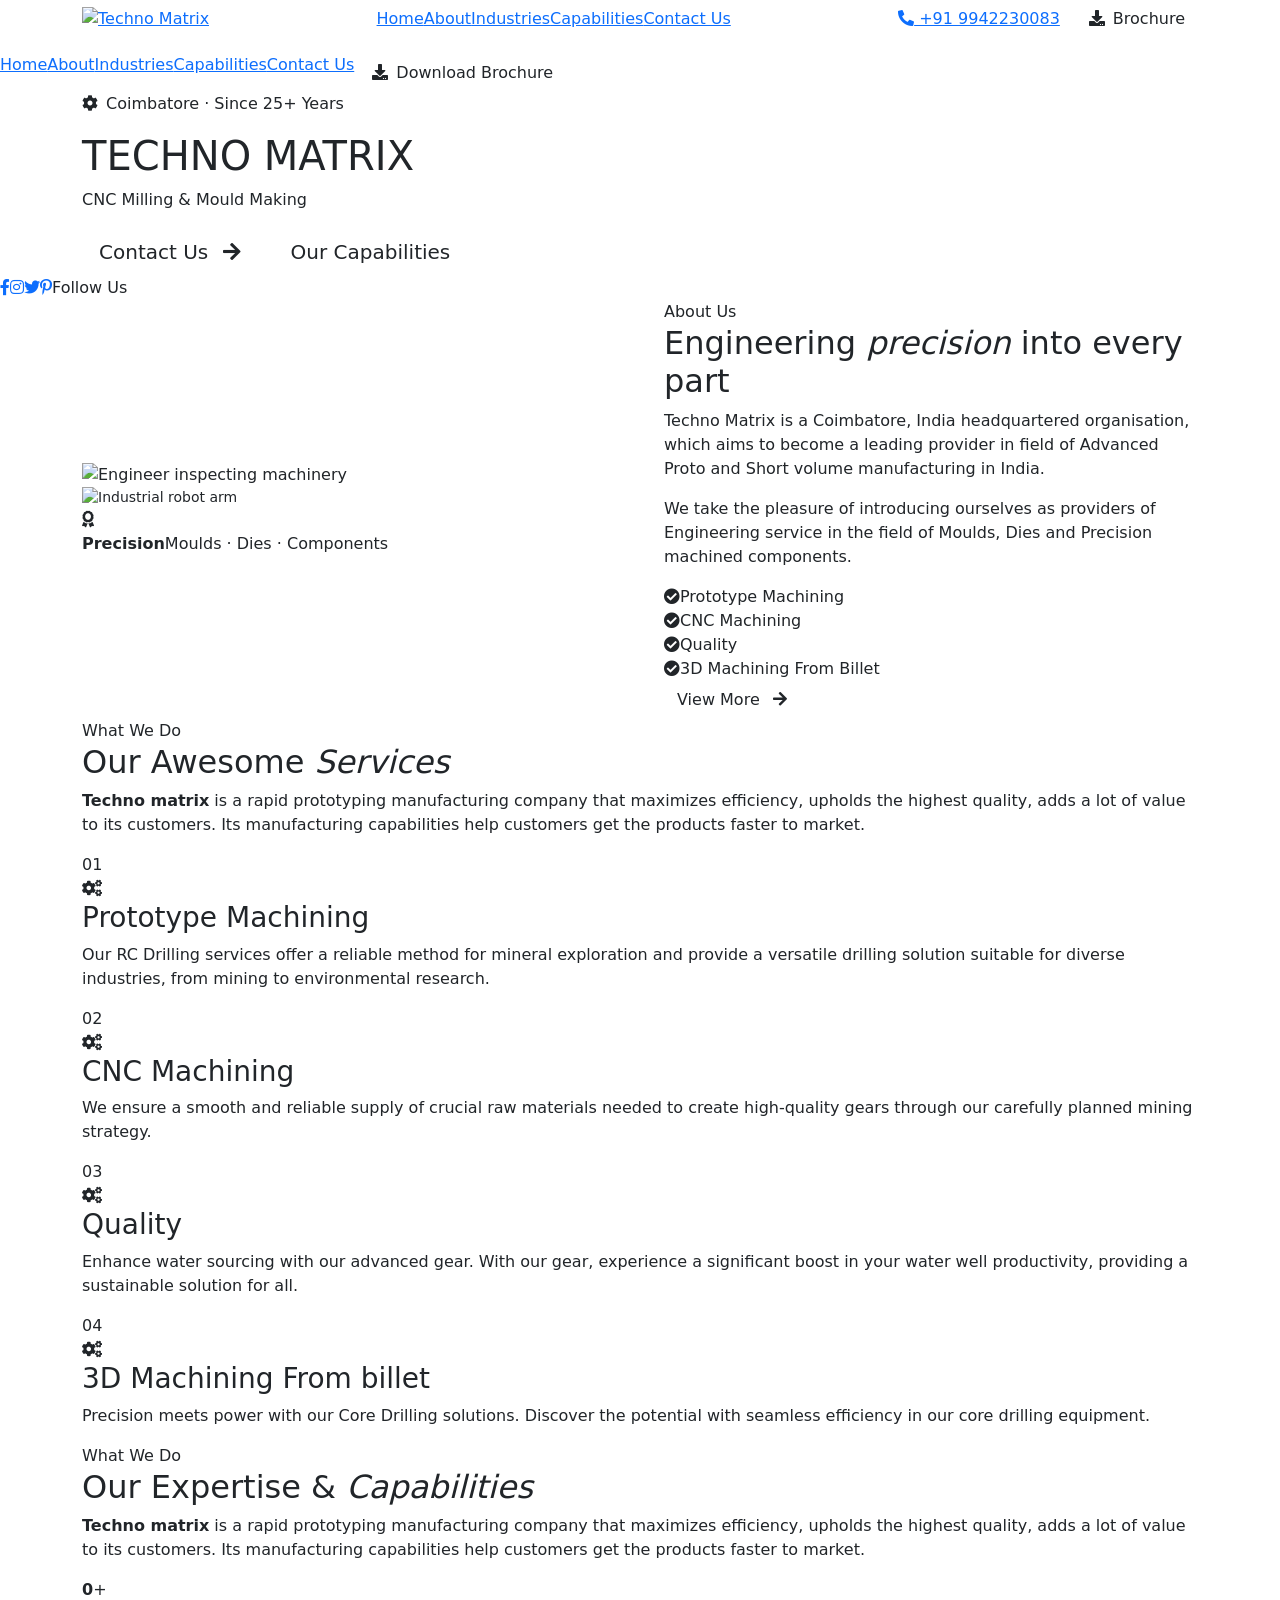
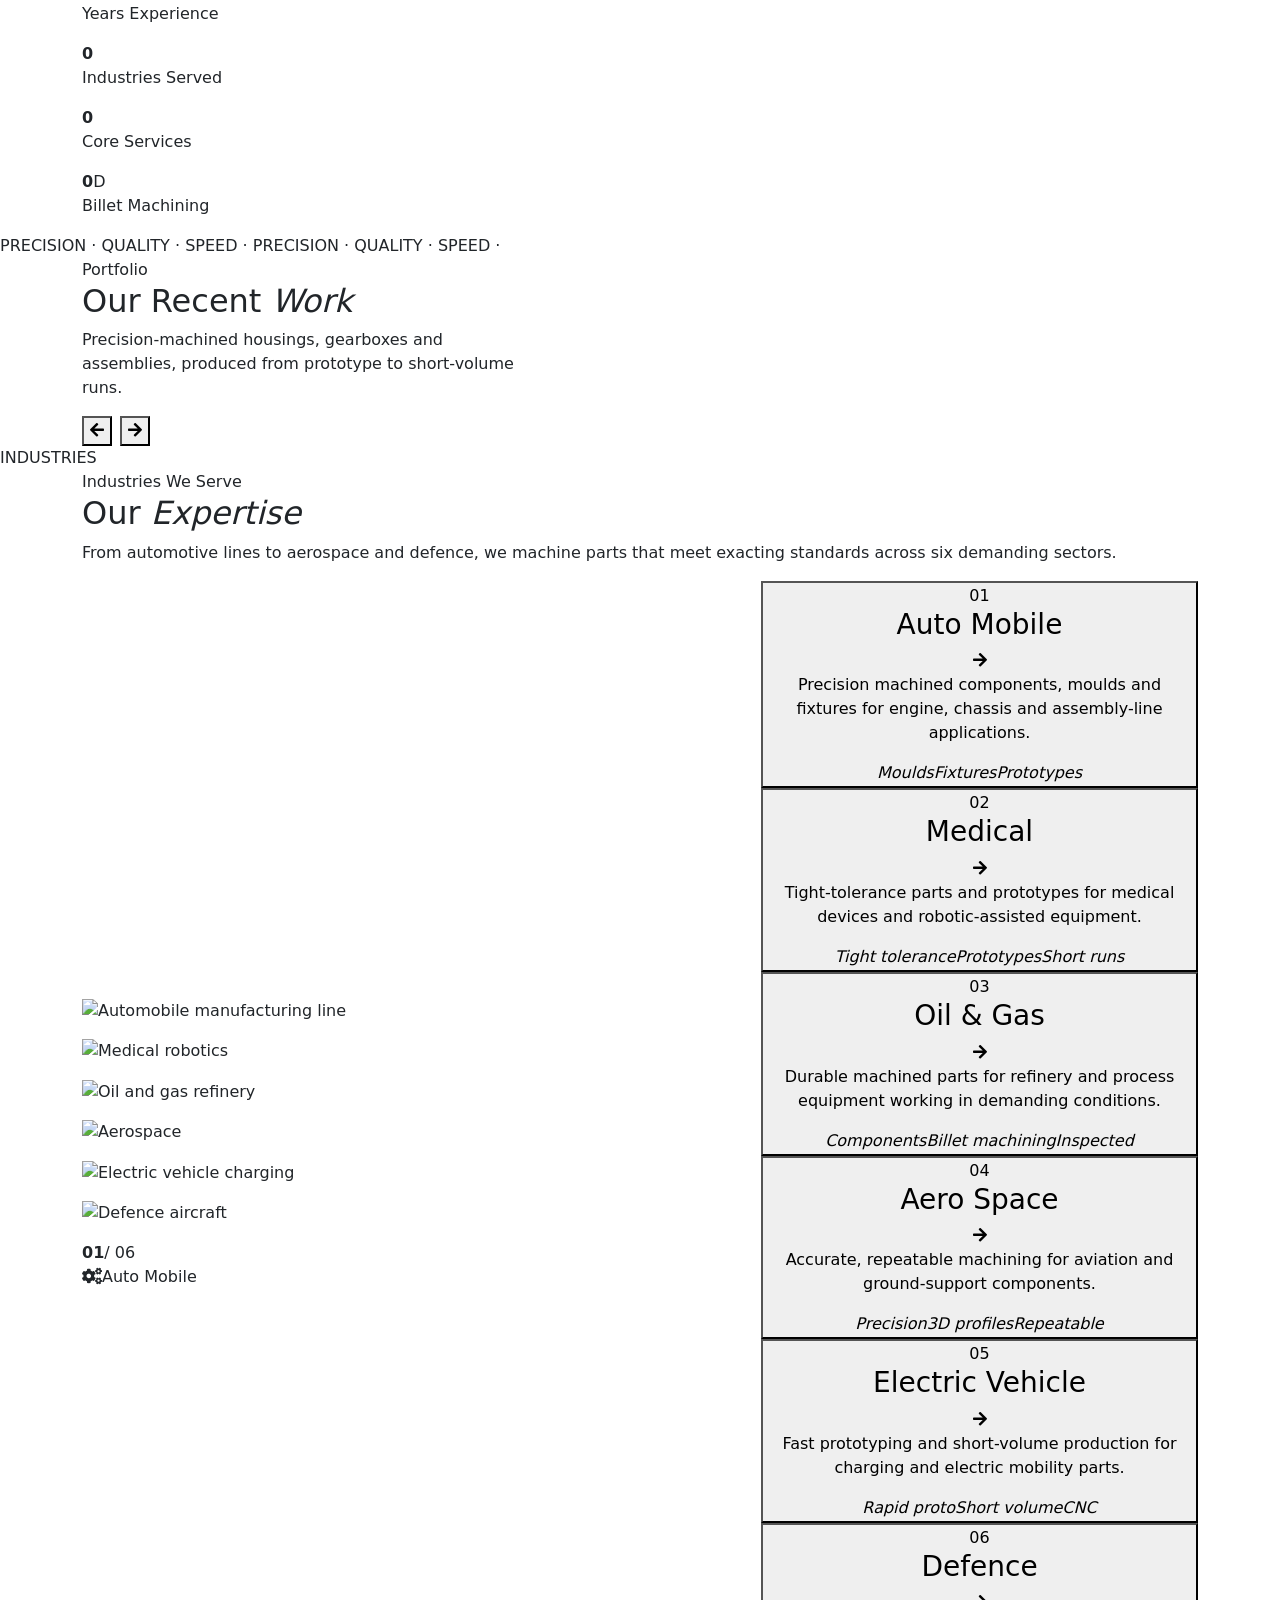
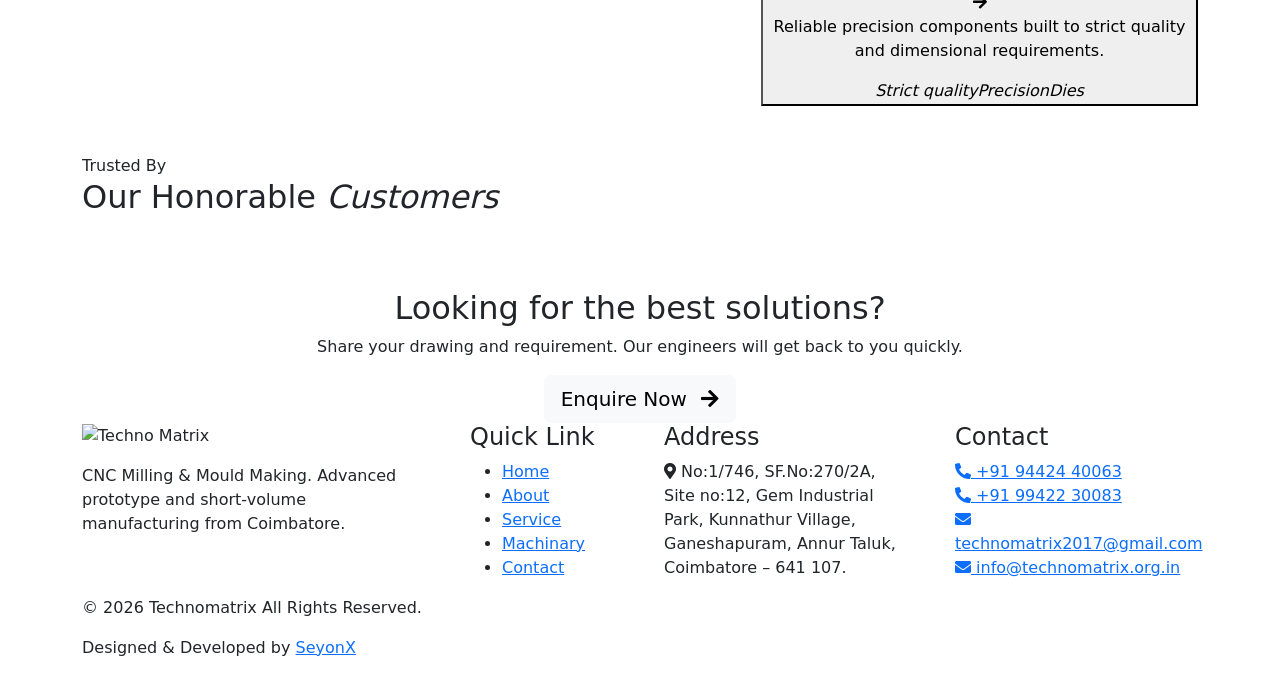
==== index.html @ 382b7338 "Create index.html" ====
<!DOCTYPE html>
<html lang="en">
<head>
<meta charset="UTF-8">
<meta name="viewport" content="width=device-width, initial-scale=1">
<title>Techno Matrix | CNC Milling &amp; Mould Making, Coimbatore</title>
<meta name="description" content="Techno Matrix, Coimbatore: advanced prototype and short-volume manufacturing, CNC machining, moulds, dies and precision components.">
<link rel="preconnect" href="https://fonts.googleapis.com">
<link rel="preconnect" href="https://fonts.gstatic.com" crossorigin>
<link href="https://fonts.googleapis.com/css2?family=Josefin+Sans:wght@400;600;700&family=Poppins:wght@300;400;500;600&display=swap" rel="stylesheet">
<link href="https://cdnjs.cloudflare.com/ajax/libs/bootstrap/5.3.3/css/bootstrap.min.css" rel="stylesheet">
<!-- Swap for your Font Awesome Pro 5.15.4 kit. Only fas/far/fab classes are used, so Free also works. -->
<link href="https://cdnjs.cloudflare.com/ajax/libs/font-awesome/5.15.4/css/all.min.css" rel="stylesheet">
<link href="css/style.css" rel="stylesheet">
</head>
<body>
<div class="progress-bar-tm"></div>

<header class="nav-wrap" id="nav">
  <div class="container d-flex align-items-center justify-content-between">
    <a href="#home" class="brand"><img src="img/logo.jpg" alt="Techno Matrix"></a>
    <nav class="menu d-none d-lg-flex">
      <a href="#home">Home</a><a href="#about">About</a><a href="#industries">Industries</a><a href="#capabilities">Capabilities</a><a href="#contact">Contact Us</a>
    </nav>
    <div class="d-flex align-items-center gap-3">
      <a href="tel:+919942230083" class="nav-phone d-none d-xl-block"><i class="fas fa-phone-alt"></i> +91 9942230083</a>
      <a href="#" class="btn btn-glow d-none d-sm-inline-block"><i class="fas fa-download me-2"></i>Brochure</a>
      <button class="burger d-lg-none" id="burger" aria-label="Menu"><span></span><span></span></button>
    </div>
  </div>
</header>
<div class="mobile-menu" id="mmenu">
  <a href="#home">Home</a><a href="#about">About</a><a href="#industries">Industries</a><a href="#capabilities">Capabilities</a><a href="#contact">Contact Us</a>
  <a href="#" class="btn btn-glow mt-3"><i class="fas fa-download me-2"></i>Download Brochure</a>
</div>

<!-- HERO -->
<section class="hero" id="home">
  <div class="hero-bg"></div>
  <div class="hero-shade"></div>
  <div class="grid-lines"></div>
  <div class="container hero-inner">
    <p class="kicker" data-hero="fade"><i class="fas fa-cog fa-spin me-2"></i>Coimbatore · Since 25+ Years</p>
    <h1 class="hero-title" id="heroTitle">TECHNO MATRIX</h1>
    <p class="hero-sub" id="heroSub">CNC Milling &amp; Mould Making</p>
    <div class="d-flex flex-wrap gap-3" data-hero="fade">
      <a href="#contact" class="btn btn-glow btn-lg magnetic">Contact Us <i class="fas fa-arrow-right ms-2"></i></a>
      <a href="#capabilities" class="btn btn-ghost btn-lg">Our Capabilities</a>
    </div>
  </div>
  <aside class="follow d-none d-xl-flex"><a href="#"><i class="fab fa-facebook-f"></i></a><a href="#"><i class="fab fa-instagram"></i></a><a href="#"><i class="fab fa-twitter"></i></a><a href="#"><i class="fab fa-pinterest-p"></i></a><span>Follow Us</span></aside>
</section>

<!-- ABOUT -->
<section class="sec" id="about">
  <div class="container">
    <div class="row g-5 align-items-center">
      <div class="col-lg-6">
        <div class="collage">
          <div class="img-mask big"><img data-speed="-30" src="img/about-one.jpg" alt="Engineer inspecting machinery" loading="lazy"></div>
          <div class="img-mask small"><img src="img/about-two.jpg" alt="Industrial robot arm" loading="lazy"></div>
          <div class="float-card"><i class="fas fa-award"></i><div><b>Precision</b><span>Moulds · Dies · Components</span></div></div>
        </div>
      </div>
      <div class="col-lg-6">
        <span class="eyebrow" data-rise>About Us</span>
        <h2 class="title" data-rise>Engineering <em>precision</em> into every part</h2>
        <p class="lead-p" data-rise>Techno Matrix is a Coimbatore, India headquartered organisation, which aims to become a leading provider in field of Advanced Proto and Short volume manufacturing in India.</p>
        <p class="muted" data-rise>We take the pleasure of introducing ourselves as providers of Engineering service in the field of Moulds, Dies and Precision machined components.</p>
        <div class="chips">
          <div data-rise><i class="fas fa-check-circle"></i>Prototype Machining</div>
          <div data-rise><i class="fas fa-check-circle"></i>CNC Machining</div>
          <div data-rise><i class="fas fa-check-circle"></i>Quality</div>
          <div data-rise><i class="fas fa-check-circle"></i>3D Machining From Billet</div>
        </div>
        <a href="#capabilities" class="btn btn-navy" data-rise>View More <i class="fas fa-arrow-right ms-2"></i></a>
      </div>
    </div>
  </div>
</section>

<!-- SERVICES: accordion panels -->
<section class="sec sec-dark" id="capabilities">
  <div class="container">
    <div class="head" data-rise>
      <span class="eyebrow">What We Do</span>
      <h2 class="title light">Our Awesome <em>Services</em></h2>
      <p><b>Techno matrix</b> is a rapid prototyping manufacturing company that maximizes efficiency, upholds the highest quality, adds a lot of value to its customers. Its manufacturing capabilities help customers get the products faster to market.</p>
    </div>
    <div class="panels" id="panels">
      <article class="panel pa-1 active"><span class="num">01</span><div class="p-body"><i class="fas fa-cogs"></i><h3>Prototype Machining</h3><p>Our RC Drilling services offer a reliable method for mineral exploration and provide a versatile drilling solution suitable for diverse industries, from mining to environmental research.</p></div></article>
      <article class="panel pa-2"><span class="num">02</span><div class="p-body"><i class="fas fa-cogs"></i><h3>CNC Machining</h3><p>We ensure a smooth and reliable supply of crucial raw materials needed to create high-quality gears through our carefully planned mining strategy.</p></div></article>
      <article class="panel pa-3"><span class="num">03</span><div class="p-body"><i class="fas fa-cogs"></i><h3>Quality</h3><p>Enhance water sourcing with our advanced gear. With our gear, experience a significant boost in your water well productivity, providing a sustainable solution for all.</p></div></article>
      <article class="panel pa-4"><span class="num">04</span><div class="p-body"><i class="fas fa-cogs"></i><h3>3D Machining From billet</h3><p>Precision meets power with our Core Drilling solutions. Discover the potential with seamless efficiency in our core drilling equipment.</p></div></article>
    </div>
  </div>
</section>

<!-- COUNTERS -->
<section class="stats" aria-label="Company highlights">
  <div class="container">
    <div class="rings"><i></i><i></i><i></i></div>
    <div class="head" data-rise>
      <span class="eyebrow">What We Do</span>
      <h2 class="title light">Our Expertise &  <em>Capabilities</em></h2>
      <p><b>Techno matrix</b> is a rapid prototyping manufacturing company that maximizes efficiency, upholds the highest quality, adds a lot of value to its customers. Its manufacturing capabilities help customers get the products faster to market.</p>
    </div>
    <div class="stats-grid">
      <div class="stat" data-rise><div class="big"><b class="count" data-to="25">0</b><span class="sfx dark">+</span></div><p>Years Experience</p></div>
      <div class="stat" data-rise><div class="big"><b class="count" data-to="6">0</b></div><p>Industries Served</p></div>
      <div class="stat" data-rise><div class="big"><b class="count" data-to="4">0</b></div><p>Core Services</p></div>
      <div class="stat" data-rise><div class="big"><b class="count" data-to="3">0</b><span class="sfx">D</span></div><p>Billet Machining</p></div>
    </div>
  </div>
</section>

<!-- RECENT WORK -->
<section class="work">
  <div class="big-text" aria-hidden="true"><span>PRECISION · QUALITY · SPEED · PRECISION · QUALITY · SPEED ·</span></div>
  <div class="container">
    <div class="row align-items-center g-5">
      <div class="col-lg-5">
        <span class="eyebrow" data-rise>Portfolio</span>
        <h2 class="title light" data-rise>Our Recent <em>Work</em></h2>
        <p class="muted-l" data-rise>Precision-machined housings, gearboxes and assemblies, produced from prototype to short-volume runs.</p>
        <div class="d-flex gap-2" data-rise><button class="arrow" id="prev" aria-label="Previous"><i class="fas fa-arrow-left"></i></button><button class="arrow" id="next" aria-label="Next"><i class="fas fa-arrow-right"></i></button></div>
      </div>
      <div class="col-lg-7"><div class="slider"><div class="slides" id="slides"></div></div></div>
    </div>
  </div>
</section>

<!-- EXPERTISE: interactive showcase -->
<section class="sec industries" id="industries">
  <div class="ghost-word" aria-hidden="true">INDUSTRIES</div>
  <div class="container position-relative">
    <div class="head" data-rise>
      <span class="eyebrow">Industries We Serve</span>
      <h2 class="title">Our <em>Expertise</em></h2>
      <p class="muted">From automotive lines to aerospace and defence, we machine parts that meet exacting standards across six demanding sectors.</p>
    </div>
    <div class="showcase row g-4 g-xl-5 align-items-center">
      <div class="col-lg-7" data-rise>
        <div class="stage">
          <figure class="shot active"><img src="img/inner/Automobile-1.webp" alt="Automobile manufacturing line"></figure>
          <figure class="shot"><img src="img/inner/medical-1.webp" alt="Medical robotics"></figure>
          <figure class="shot"><img src="img/inner/oil&Gas-1.webp" alt="Oil and gas refinery"></figure>
          <figure class="shot"><img src="img/inner/Aerospace-1.webp" alt="Aerospace"></figure>
          <figure class="shot"><img src="img/inner/Electric Vehiles-1.webp" alt="Electric vehicle charging"></figure>
          <figure class="shot"><img src="img/inner/Defence-1.webp" alt="Defence aircraft"></figure>
          <div class="stage-shade"></div>
          <div class="stage-count"><b id="curNum">01</b><span>/ 06</span></div>
          <div class="stage-label"><i class="fas fa-cogs"></i><span id="curName">Auto Mobile</span></div>
          <div class="bar" id="bar"></div>
        </div>
      </div>
      <div class="col-lg-5" data-rise>
        <div class="ind-list" id="indList">
          <button class="ind active" data-i="0"><span class="n">01</span><h3>Auto Mobile</h3><span class="go"><i class="fas fa-arrow-right"></i></span>
            <div class="detail"><p>Precision machined components, moulds and fixtures for engine, chassis and assembly-line applications.</p><div class="tags"><em>Moulds</em><em>Fixtures</em><em>Prototypes</em></div></div></button>
          <button class="ind" data-i="1"><span class="n">02</span><h3>Medical</h3><span class="go"><i class="fas fa-arrow-right"></i></span>
            <div class="detail"><p>Tight-tolerance parts and prototypes for medical devices and robotic-assisted equipment.</p><div class="tags"><em>Tight tolerance</em><em>Prototypes</em><em>Short runs</em></div></div></button>
          <button class="ind" data-i="2"><span class="n">03</span><h3>Oil &amp; Gas</h3><span class="go"><i class="fas fa-arrow-right"></i></span>
            <div class="detail"><p>Durable machined parts for refinery and process equipment working in demanding conditions.</p><div class="tags"><em>Components</em><em>Billet machining</em><em>Inspected</em></div></div></button>
          <button class="ind" data-i="3"><span class="n">04</span><h3>Aero Space</h3><span class="go"><i class="fas fa-arrow-right"></i></span>
            <div class="detail"><p>Accurate, repeatable machining for aviation and ground-support components.</p><div class="tags"><em>Precision</em><em>3D profiles</em><em>Repeatable</em></div></div></button>
          <button class="ind" data-i="4"><span class="n">05</span><h3>Electric Vehicle</h3><span class="go"><i class="fas fa-arrow-right"></i></span>
            <div class="detail"><p>Fast prototyping and short-volume production for charging and electric mobility parts.</p><div class="tags"><em>Rapid proto</em><em>Short volume</em><em>CNC</em></div></div></button>
          <button class="ind" data-i="5"><span class="n">06</span><h3>Defence</h3><span class="go"><i class="fas fa-arrow-right"></i></span>
            <div class="detail"><p>Reliable precision components built to strict quality and dimensional requirements.</p><div class="tags"><em>Strict quality</em><em>Precision</em><em>Dies</em></div></div></button>
        </div>
      </div>
    </div>
  </div>
</section>

<!-- CUSTOMERS -->
<section class="sec sec-soft py-5">
  <div class="container"><div class="head mb-4" data-rise><span class="eyebrow">Trusted By</span><h2 class="title">Our Honorable <em>Customers</em></h2></div></div>
  <div class="marquee"><div class="track" id="logoTrack"></div></div>
</section>

<!-- CTA -->
<section class="cta">
  <div class="rings"><i></i><i></i><i></i></div>
  <div class="container text-center position-relative">
    <h2 data-rise>Looking for the best solutions?</h2>
    <p data-rise>Share your drawing and requirement. Our engineers will get back to you quickly.</p>
    <a href="mailto:info@technomatrix.org.in" class="btn btn-light btn-lg magnetic" data-rise>Enquire Now <i class="fas fa-arrow-right ms-2"></i></a>
  </div>
</section>

<!-- FOOTER -->
<footer class="footer" id="contact">
  <div class="container">
    <div class="row g-5">
      <div class="col-lg-4"><img src="img/years-logo.png" class="f-logo" alt="Techno Matrix"><p class="muted-l mt-3">CNC Milling &amp; Mould Making. Advanced prototype and short-volume manufacturing from Coimbatore.</p></div>
      <div class="col-6 col-lg-2"><h4>Quick Link</h4><ul><li><a href="#home">Home</a></li><li><a href="#about">About</a></li><li><a href="#capabilities">Service</a></li><li><a href="#industries">Machinary</a></li><li><a href="#contact">Contact</a></li></ul></div>
      <div class="col-6 col-lg-3"><h4>Address</h4><p><i class="fas fa-map-marker-alt"></i> No:1/746, SF.No:270/2A, Site no:12, Gem Industrial Park, Kunnathur Village, Ganeshapuram, Annur Taluk, Coimbatore – 641 107.</p></div>
      <div class="col-lg-3"><h4>Contact</h4><p><a href="tel:+919442440063"><i class="fas fa-phone-alt"></i> +91 94424 40063</a><br><a href="tel:+919942230083"><i class="fas fa-phone-alt"></i> +91 99422 30083</a><br><a href="mailto:technomatrix2017@gmail.com"><i class="fas fa-envelope"></i> technomatrix2017@gmail.com</a><br><a href="mailto:info@technomatrix.org.in"><i class="fas fa-envelope"></i> info@technomatrix.org.in</a></p></div>
    </div>
  </div>
  <div class="footer-bottom">
         <div class="container">
          <div class="footer-bottom-inner">
              <p>© 2026 Technomatrix All Rights Reserved.</p>
              <p>Designed &amp; Developed by  <a href="" target="_blank">SeyonX</a></p> 
          </div>
         </div>

      </div>
</footer>

<script src="https://cdnjs.cloudflare.com/ajax/libs/gsap/3.12.5/gsap.min.js"></script>
<script src="https://cdnjs.cloudflare.com/ajax/libs/gsap/3.12.5/ScrollTrigger.min.js"></script>
<script src="https://cdnjs.cloudflare.com/ajax/libs/bootstrap/5.3.3/js/bootstrap.bundle.min.js"></script>
<script src="js/main.js"></script>
</body>
</html>
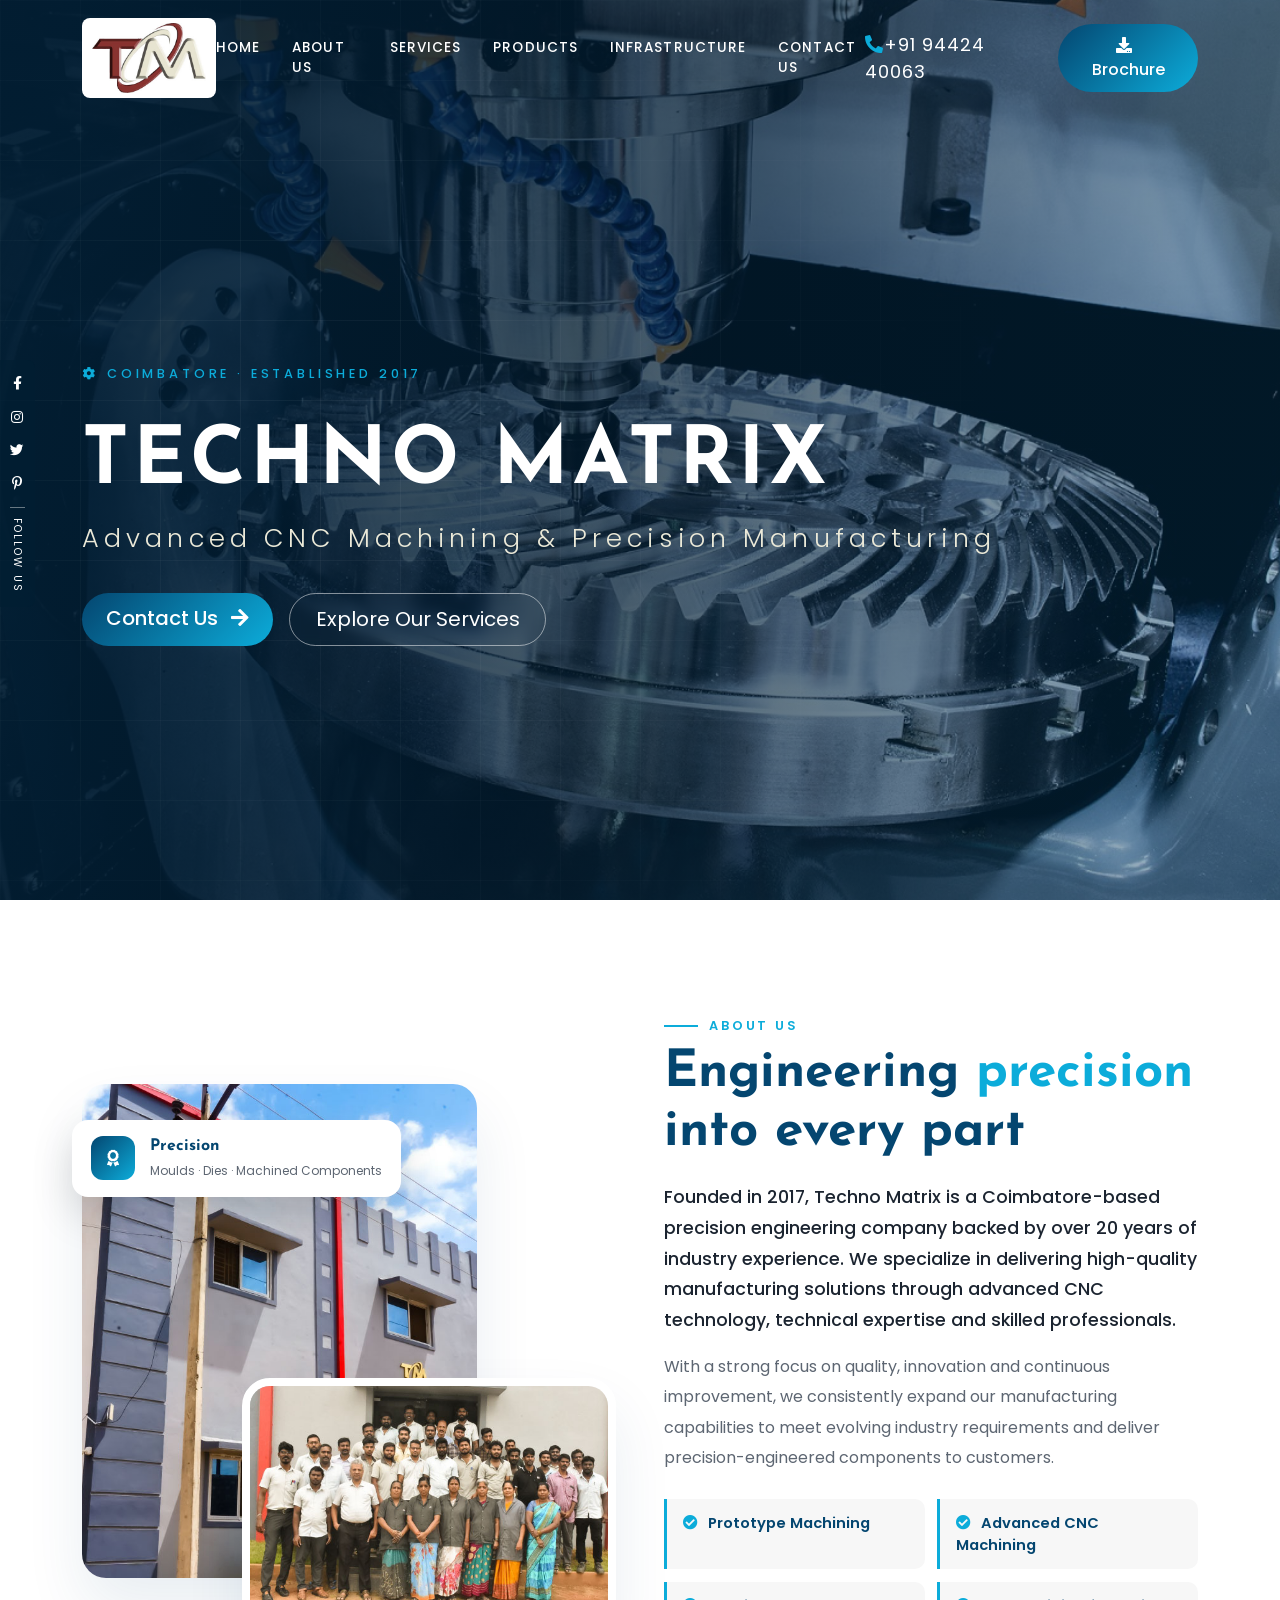
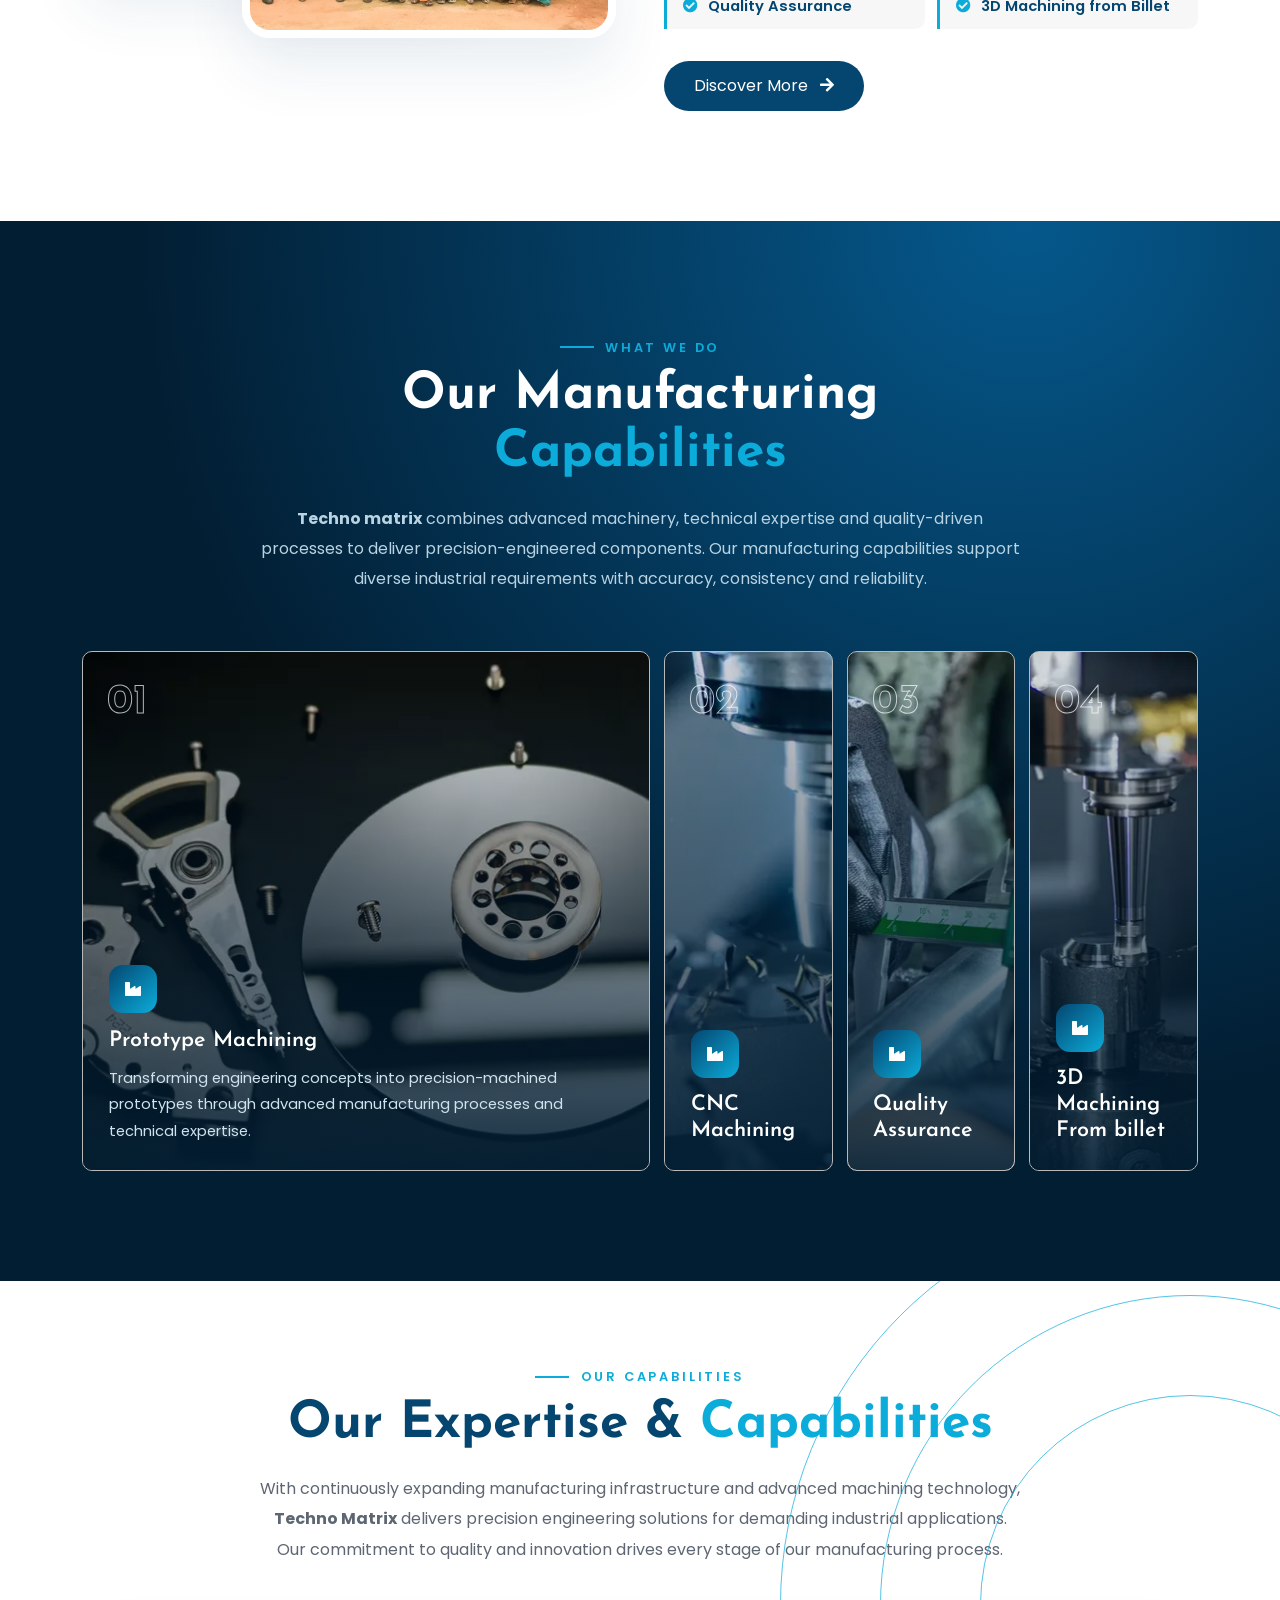
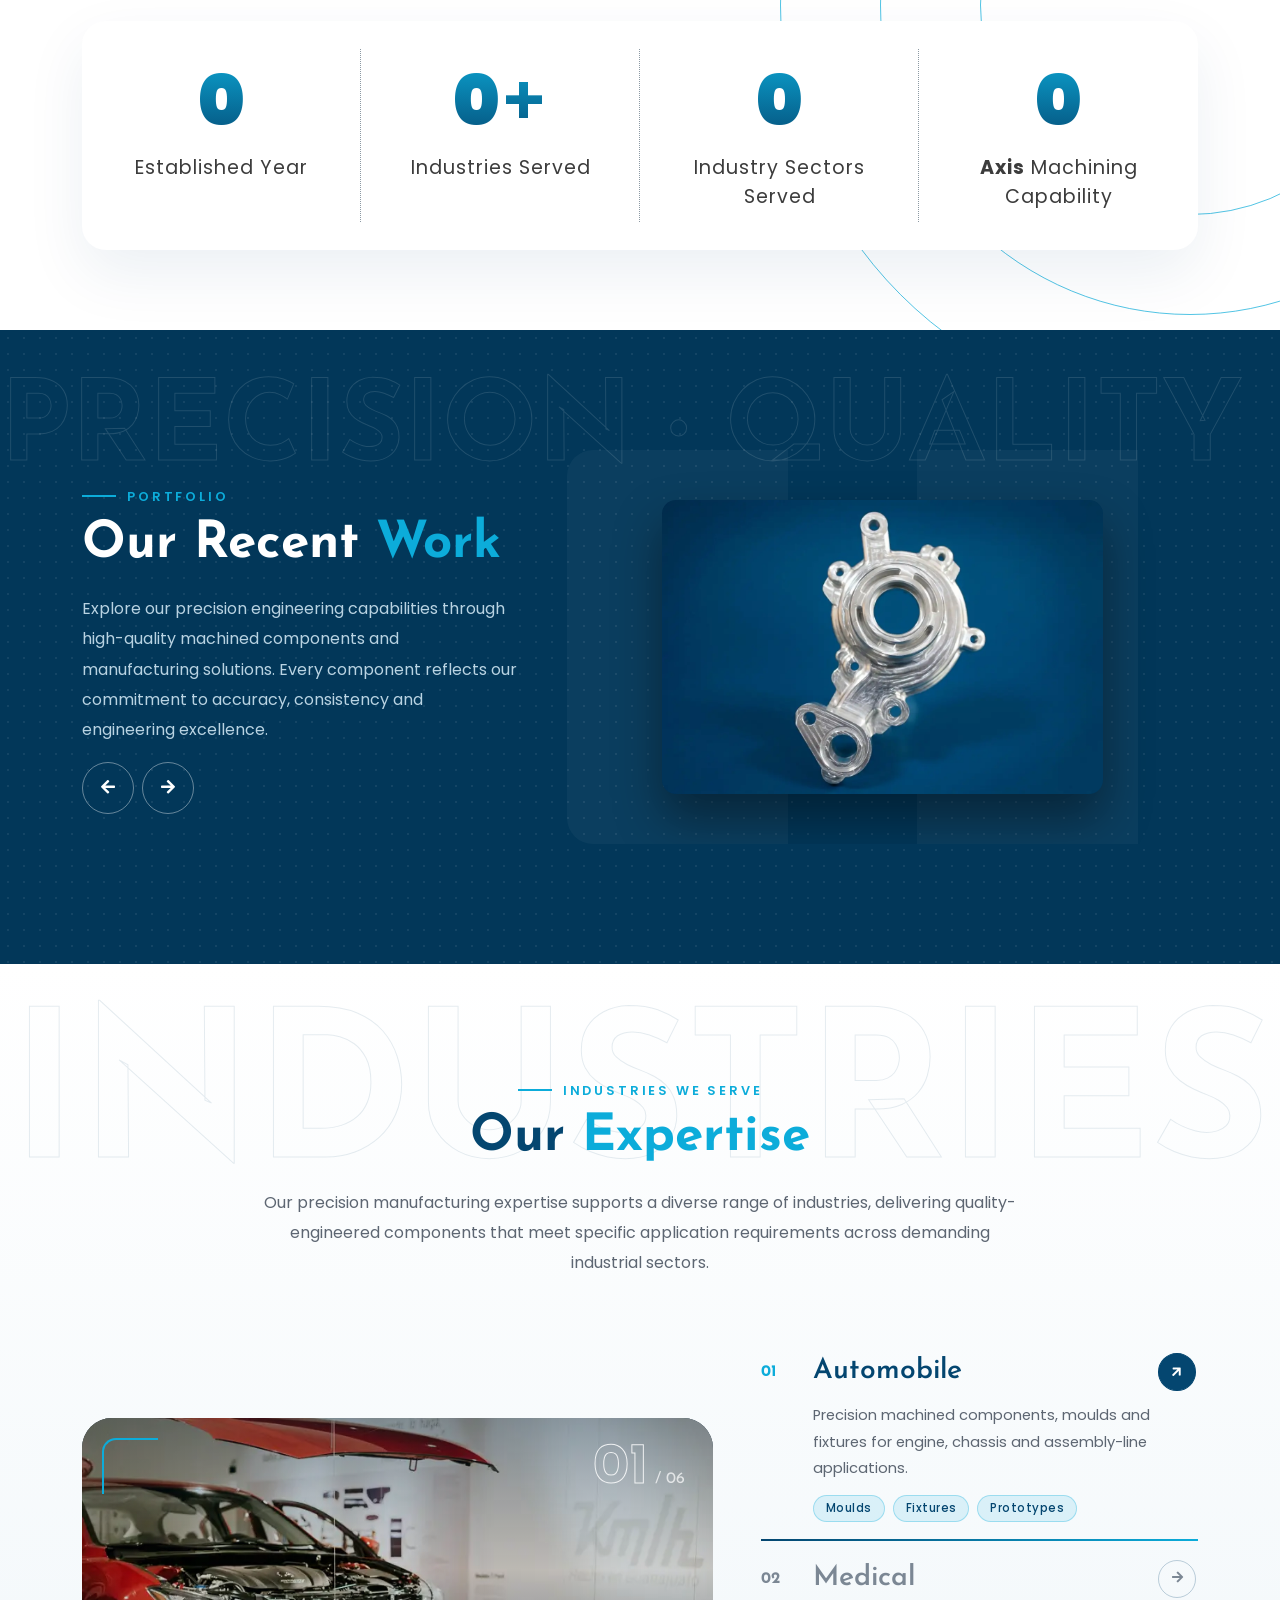
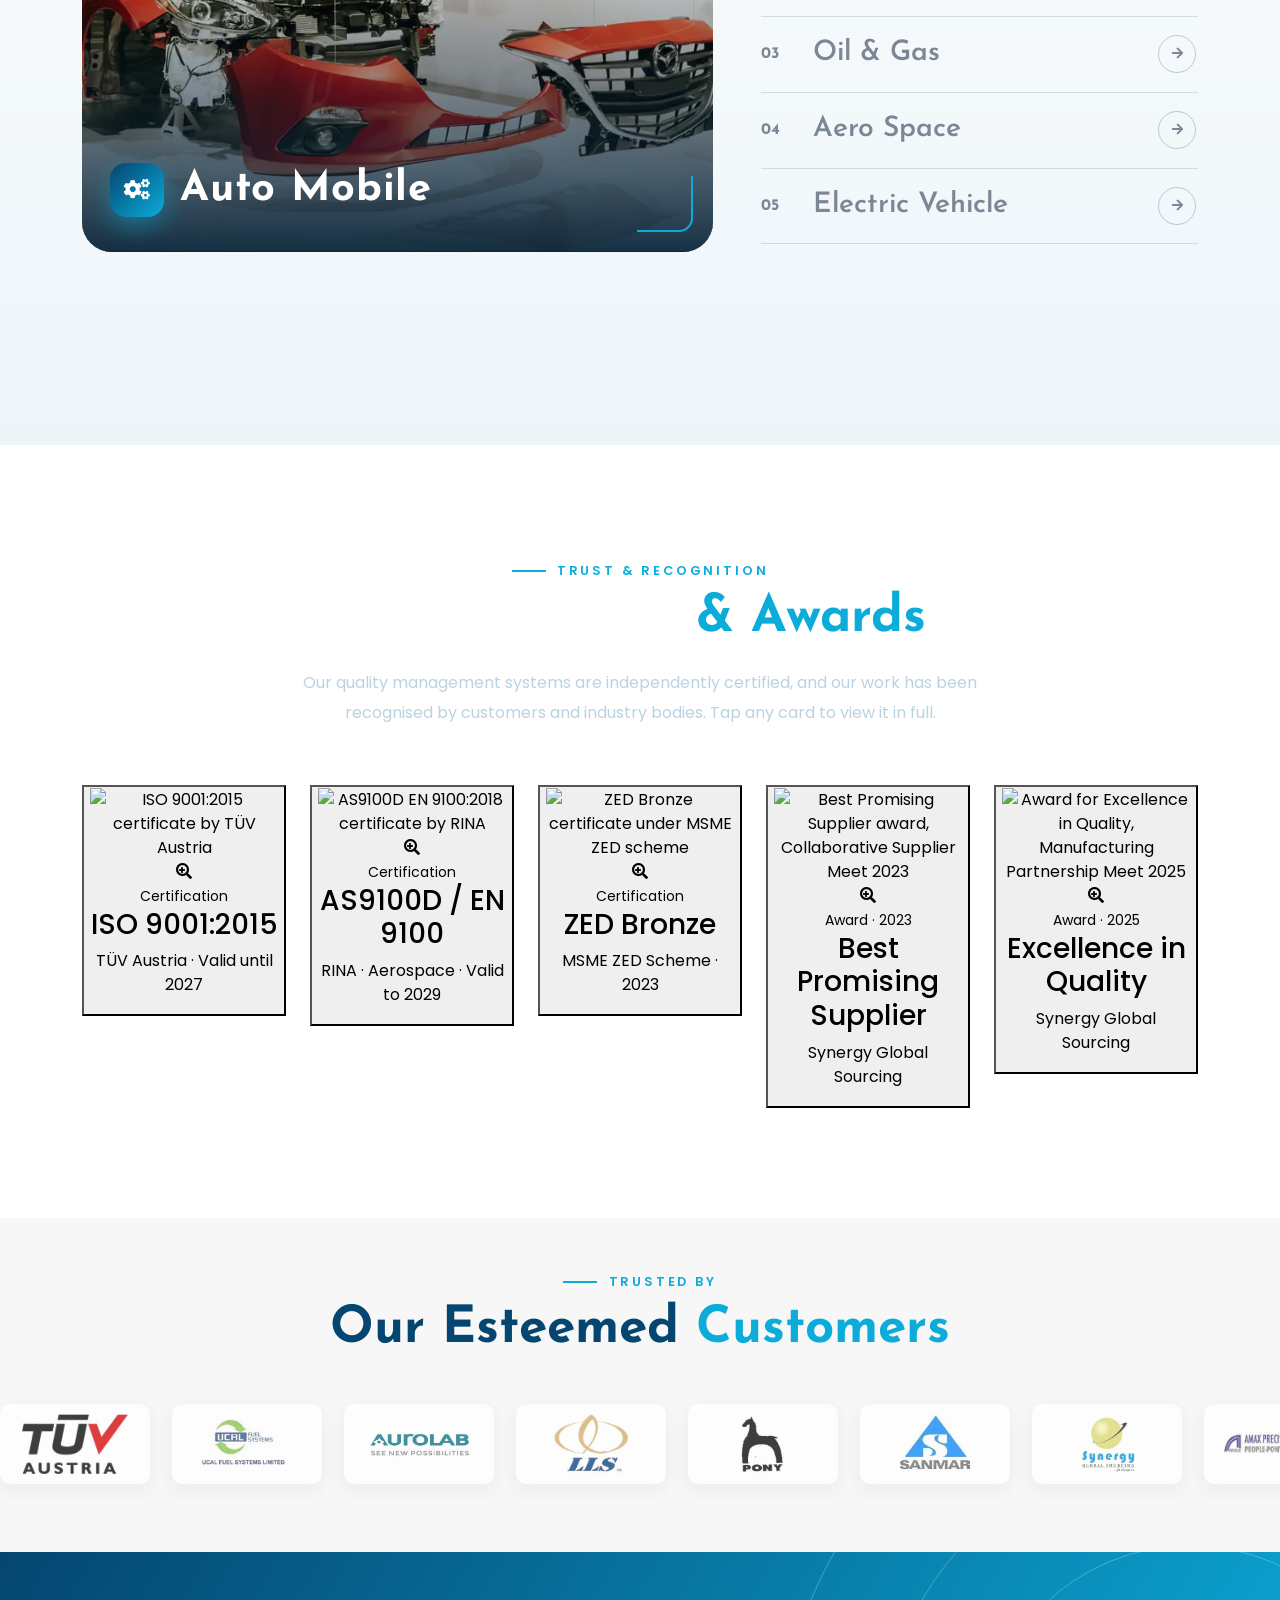
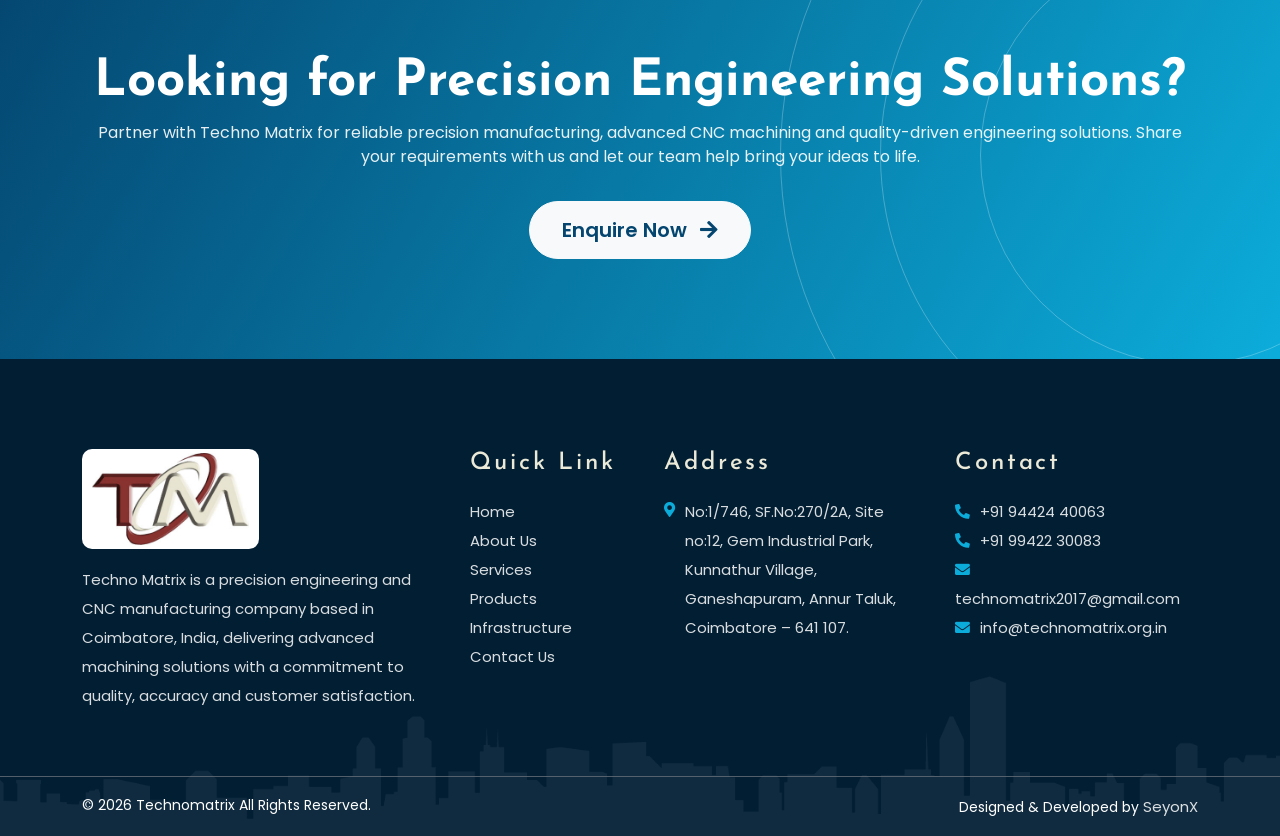
==== commit 60b4a158: "Update index.html" ====
--- a/index.html
+++ b/index.html
@@ -1,219 +1,609 @@
-<!DOCTYPE html>
+<!doctype html>
 <html lang="en">
-<head>
-<meta charset="UTF-8">
-<meta name="viewport" content="width=device-width, initial-scale=1">
-<title>Techno Matrix | CNC Milling &amp; Mould Making, Coimbatore</title>
-<meta name="description" content="Techno Matrix, Coimbatore: advanced prototype and short-volume manufacturing, CNC machining, moulds, dies and precision components.">
-<link rel="preconnect" href="https://fonts.googleapis.com">
-<link rel="preconnect" href="https://fonts.gstatic.com" crossorigin>
-<link href="https://fonts.googleapis.com/css2?family=Josefin+Sans:wght@400;600;700&family=Poppins:wght@300;400;500;600&display=swap" rel="stylesheet">
-<link href="https://cdnjs.cloudflare.com/ajax/libs/bootstrap/5.3.3/css/bootstrap.min.css" rel="stylesheet">
-<!-- Swap for your Font Awesome Pro 5.15.4 kit. Only fas/far/fab classes are used, so Free also works. -->
-<link href="https://cdnjs.cloudflare.com/ajax/libs/font-awesome/5.15.4/css/all.min.css" rel="stylesheet">
-<link href="css/style.css" rel="stylesheet">
-</head>
-<body>
-<div class="progress-bar-tm"></div>
-
-<header class="nav-wrap" id="nav">
-  <div class="container d-flex align-items-center justify-content-between">
-    <a href="#home" class="brand"><img src="img/logo.jpg" alt="Techno Matrix"></a>
-    <nav class="menu d-none d-lg-flex">
-      <a href="#home">Home</a><a href="#about">About</a><a href="#industries">Industries</a><a href="#capabilities">Capabilities</a><a href="#contact">Contact Us</a>
-    </nav>
-    <div class="d-flex align-items-center gap-3">
-      <a href="tel:+919942230083" class="nav-phone d-none d-xl-block"><i class="fas fa-phone-alt"></i> +91 9942230083</a>
-      <a href="#" class="btn btn-glow d-none d-sm-inline-block"><i class="fas fa-download me-2"></i>Brochure</a>
-      <button class="burger d-lg-none" id="burger" aria-label="Menu"><span></span><span></span></button>
-    </div>
-  </div>
-</header>
-<div class="mobile-menu" id="mmenu">
-  <a href="#home">Home</a><a href="#about">About</a><a href="#industries">Industries</a><a href="#capabilities">Capabilities</a><a href="#contact">Contact Us</a>
-  <a href="#" class="btn btn-glow mt-3"><i class="fas fa-download me-2"></i>Download Brochure</a>
-</div>
-
-<!-- HERO -->
-<section class="hero" id="home">
-  <div class="hero-bg"></div>
-  <div class="hero-shade"></div>
-  <div class="grid-lines"></div>
-  <div class="container hero-inner">
-    <p class="kicker" data-hero="fade"><i class="fas fa-cog fa-spin me-2"></i>Coimbatore · Since 25+ Years</p>
-    <h1 class="hero-title" id="heroTitle">TECHNO MATRIX</h1>
-    <p class="hero-sub" id="heroSub">CNC Milling &amp; Mould Making</p>
-    <div class="d-flex flex-wrap gap-3" data-hero="fade">
-      <a href="#contact" class="btn btn-glow btn-lg magnetic">Contact Us <i class="fas fa-arrow-right ms-2"></i></a>
-      <a href="#capabilities" class="btn btn-ghost btn-lg">Our Capabilities</a>
-    </div>
-  </div>
-  <aside class="follow d-none d-xl-flex"><a href="#"><i class="fab fa-facebook-f"></i></a><a href="#"><i class="fab fa-instagram"></i></a><a href="#"><i class="fab fa-twitter"></i></a><a href="#"><i class="fab fa-pinterest-p"></i></a><span>Follow Us</span></aside>
-</section>
-
-<!-- ABOUT -->
-<section class="sec" id="about">
-  <div class="container">
-    <div class="row g-5 align-items-center">
-      <div class="col-lg-6">
-        <div class="collage">
-          <div class="img-mask big"><img data-speed="-30" src="img/about-one.jpg" alt="Engineer inspecting machinery" loading="lazy"></div>
-          <div class="img-mask small"><img src="img/about-two.jpg" alt="Industrial robot arm" loading="lazy"></div>
-          <div class="float-card"><i class="fas fa-award"></i><div><b>Precision</b><span>Moulds · Dies · Components</span></div></div>
+    <head>
+        <meta charset="UTF-8" />
+        <meta name="viewport" content="width=device-width, initial-scale=1" />
+        <title>Techno Matrix | CNC Milling &amp; Mould Making, Coimbatore</title>
+        <meta
+            name="description"
+            content="Techno Matrix, Coimbatore: advanced prototype and short-volume manufacturing, CNC machining, moulds, dies and precision components."
+        />
+        <link rel="preconnect" href="https://fonts.googleapis.com" />
+        <link rel="preconnect" href="https://fonts.gstatic.com" crossorigin />
+        <link
+            href="https://fonts.googleapis.com/css2?family=Josefin+Sans:wght@400;600;700&family=Poppins:wght@300;400;500;600&display=swap"
+            rel="stylesheet"
+        />
+        <link href="https://cdnjs.cloudflare.com/ajax/libs/bootstrap/5.3.3/css/bootstrap.min.css" rel="stylesheet" />
+        <!-- Swap for your Font Awesome Pro 5.15.4 kit. Only fas/far/fab classes are used, so Free also works. -->
+        <link href="https://cdnjs.cloudflare.com/ajax/libs/font-awesome/5.15.4/css/all.min.css" rel="stylesheet" />
+        <link href="css/style.css" rel="stylesheet" />
+    </head>
+
+    <body>
+        <div class="progress-bar-tm"></div>
+
+        <header class="nav-wrap" id="nav">
+            <div class="container d-flex align-items-center justify-content-between">
+                <a href="index.html" class="brand"><img src="img/logo.jpg" alt="Techno Matrix" /></a>
+                <nav class="menu d-none d-lg-flex">
+                    <a href="index.html">Home</a><a href="about.html">About Us</a><a href="solutions.html">Services</a
+                    ><a href="products.html">Products</a><a href="infrastructure.html">Infrastructure</a
+                    ><a href="contact.html">Contact Us</a>
+                </nav>
+                <div class="d-flex align-items-center gap-3">
+                    <a href="tel:+91 94424 40063" class="nav-phone d-none d-xl-block"
+                        ><i class="fas fa-phone-alt"></i>+91 94424 40063</a
+                    >
+                    <a href="#" class="btn btn-glow d-none d-sm-inline-block"
+                        ><i class="fas fa-download me-2"></i>Brochure</a
+                    >
+                    <button class="burger d-lg-none" id="burger" aria-label="Menu"><span></span><span></span></button>
+                </div>
+            </div>
+        </header>
+        <div class="mobile-menu" id="mmenu">
+           <a href="index.html">Home</a><a href="about.html">About Us</a><a href="solutions.html">Services</a
+                    ><a href="products.html">Products</a><a href="infrastructure.html">Infrastructure</a
+                    ><a href="contact.html">Contact Us</a>
+            <a href="#" class="btn btn-glow mt-3"><i class="fas fa-download me-2"></i>Download Brochure</a>
         </div>
-      </div>
-      <div class="col-lg-6">
-        <span class="eyebrow" data-rise>About Us</span>
-        <h2 class="title" data-rise>Engineering <em>precision</em> into every part</h2>
-        <p class="lead-p" data-rise>Techno Matrix is a Coimbatore, India headquartered organisation, which aims to become a leading provider in field of Advanced Proto and Short volume manufacturing in India.</p>
-        <p class="muted" data-rise>We take the pleasure of introducing ourselves as providers of Engineering service in the field of Moulds, Dies and Precision machined components.</p>
-        <div class="chips">
-          <div data-rise><i class="fas fa-check-circle"></i>Prototype Machining</div>
-          <div data-rise><i class="fas fa-check-circle"></i>CNC Machining</div>
-          <div data-rise><i class="fas fa-check-circle"></i>Quality</div>
-          <div data-rise><i class="fas fa-check-circle"></i>3D Machining From Billet</div>
+
+        <!-- HERO -->
+        <section class="hero" id="home">
+            <div class="hero-bg"></div>
+            <div class="hero-shade"></div>
+            <div class="grid-lines"></div>
+            <div class="container hero-inner">
+                <p class="kicker" data-hero="fade">
+                    <i class="fas fa-cog fa-spin me-2"></i>COIMBATORE · ESTABLISHED 2017
+                </p>
+                <h1 class="hero-title" id="heroTitle">TECHNO MATRIX</h1>
+                <p class="hero-sub" id="heroSub">Advanced CNC Machining &amp; Precision Manufacturing</p>
+                <div class="d-flex flex-wrap gap-3" data-hero="fade">
+                    <a href="contact.html" class="btn btn-glow btn-lg magnetic"
+                        >Contact Us <i class="fas fa-arrow-right ms-2"></i
+                    ></a>
+                    <a href="solutions.html" class="btn btn-ghost btn-lg">Explore Our Services</a>
+                </div>
+            </div>
+            <aside class="follow d-none d-xl-flex">
+                <a href="#"><i class="fab fa-facebook-f"></i></a><a href="#"><i class="fab fa-instagram"></i></a
+                ><a href="#"><i class="fab fa-twitter"></i></a><a href="#"><i class="fab fa-pinterest-p"></i></a
+                ><span>Follow Us</span>
+            </aside>
+        </section>
+
+        <!-- ABOUT -->
+        <section class="sec" id="about">
+            <div class="container">
+                <div class="row g-5 align-items-center">
+                    <div class="col-lg-6">
+                        <div class="collage">
+                            <div class="img-mask big">
+                                <img
+                                    data-speed="-30"
+                                    src="img/about-one.jpg"
+                                    alt="Engineer inspecting machinery"
+                                    loading="lazy"
+                                />
+                            </div>
+                            <div class="img-mask small">
+                                <img src="img/about-two.jpg" alt="Industrial robot arm" loading="lazy" />
+                            </div>
+                            <div class="float-card">
+                                <i class="fas fa-award"></i>
+                                <div><b>Precision</b><span>Moulds · Dies · Machined Components</span></div>
+                            </div>
+                        </div>
+                    </div>
+                    <div class="col-lg-6">
+                        <span class="eyebrow" data-rise>About Us</span>
+                        <h2 class="title" data-rise>Engineering <em>precision</em> into every part</h2>
+                        <p class="lead-p" data-rise>
+                            Founded in 2017, Techno Matrix is a Coimbatore-based precision engineering company backed by
+                            over 20 years of industry experience. We specialize in delivering high-quality manufacturing
+                            solutions through advanced CNC technology, technical expertise and skilled professionals.
+                        </p>
+                        <p class="muted" data-rise>
+                            With a strong focus on quality, innovation and continuous improvement, we consistently
+                            expand our manufacturing capabilities to meet evolving industry requirements and deliver
+                            precision-engineered components to customers.
+                        </p>
+                        <div class="chips">
+                            <div data-rise><i class="fas fa-check-circle"></i>Prototype Machining</div>
+                            <div data-rise><i class="fas fa-check-circle"></i>Advanced CNC Machining</div>
+                            <div data-rise><i class="fas fa-check-circle"></i>Quality Assurance</div>
+                            <div data-rise><i class="fas fa-check-circle"></i>3D Machining from Billet</div>
+                        </div>
+                        <a href="about.html" class="btn btn-navy" data-rise
+                            >Discover More <i class="fas fa-arrow-right ms-2"></i
+                        ></a>
+                    </div>
+                </div>
+            </div>
+        </section>
+
+        <!-- SERVICES: accordion panels -->
+        <section class="sec sec-dark" id="capabilities">
+            <div class="container">
+                <div class="head" data-rise>
+                    <span class="eyebrow">What We Do</span>
+                    <h2 class="title light">Our Manufacturing <em>Capabilities</em></h2>
+                    <p>
+                        <b>Techno matrix</b> combines advanced machinery, technical expertise and quality-driven
+                        processes to deliver precision-engineered components. Our manufacturing capabilities support
+                        diverse industrial requirements with accuracy, consistency and reliability.
+                    </p>
+                </div>
+                <div class="panels" id="panels">
+                    <article class="panel pa-1 active">
+                        <span class="num">01</span>
+                        <div class="p-body">
+                            <i class="fas fa-industry"></i>
+                            <h3>Prototype Machining</h3>
+                            <p>
+                                Transforming engineering concepts into precision-machined prototypes through advanced
+                                manufacturing processes and technical expertise.
+                            </p>
+                        </div>
+                    </article>
+                    <article class="panel pa-2">
+                        <span class="num">02</span>
+                        <div class="p-body">
+                            <i class="fas fa-industry"></i>
+                            <h3>CNC Machining</h3>
+                            <p>
+                                Delivering accurate and consistent machined components using advanced CNC milling and
+                                turning technologies.
+                            </p>
+                        </div>
+                    </article>
+                    <article class="panel pa-3">
+                        <span class="num">03</span>
+                        <div class="p-body">
+                            <i class="fas fa-industry"></i>
+                            <h3>Quality Assurance</h3>
+                            <p>
+                                Maintaining stringent quality standards through advanced inspection equipment and
+                                systematic quality control processes.
+                            </p>
+                        </div>
+                    </article>
+                    <article class="panel pa-4">
+                        <span class="num">04</span>
+                        <div class="p-body">
+                            <i class="fas fa-industry"></i>
+                            <h3>3D Machining From billet</h3>
+                            <p>
+                                Producing complex profiles and precision components from solid material using advanced
+                                multi-axis machining capabilities.
+                            </p>
+                        </div>
+                    </article>
+                </div>
+            </div>
+        </section>
+
+        <!-- COUNTERS -->
+        <section class="stats" aria-label="Company highlights">
+            <div class="container">
+                <div class="rings"><i></i><i></i><i></i></div>
+                <div class="head" data-rise>
+                    <span class="eyebrow">OUR CAPABILITIES</span>
+                    <h2 class="title light">Our Expertise & <em>Capabilities</em></h2>
+                    <p>
+                        With continuously expanding manufacturing infrastructure and advanced machining technology,
+                        <b>Techno Matrix</b> delivers precision engineering solutions for demanding industrial
+                        applications. Our commitment to quality and innovation drives every stage of our manufacturing
+                        process.
+                    </p>
+                </div>
+                <div class="stats-grid">
+                    <div class="stat" data-rise>
+                        <div class="big"><b class="count" data-to="2017">0</b></div>
+                        <p>Established Year</p>
+                    </div>
+                    <div class="stat" data-rise>
+                        <div class="big"><b class="count" data-to="20">0</b><span class="sfx dark">+</span></div>
+                        <p>Industries Served</p>
+                    </div>
+                    <div class="stat" data-rise>
+                        <div class="big"><b class="count" data-to="7">0</b></div>
+                        <p>Industry Sectors Served</p>
+                    </div>
+                    <div class="stat" data-rise>
+                        <div class="big"><b class="count" data-to="5">0</b></div>
+                        <p><b>Axis</b> Machining Capability</p>
+                    </div>
+                </div>
+            </div>
+        </section>
+
+        <!-- RECENT WORK -->
+        <section class="work">
+            <div class="big-text" aria-hidden="true"><span>PRECISION · QUALITY · TECHNOLOGY · RELIABILITY ·</span></div>
+            <div class="container">
+                <div class="row align-items-center g-5">
+                    <div class="col-lg-5">
+                        <span class="eyebrow" data-rise>Portfolio</span>
+                        <h2 class="title light" data-rise>Our Recent <em>Work</em></h2>
+                        <p class="muted-l" data-rise>
+                            Explore our precision engineering capabilities through high-quality machined components and
+                            manufacturing solutions. Every component reflects our commitment to accuracy, consistency
+                            and engineering excellence.
+                        </p>
+                        <div class="d-flex gap-2" data-rise>
+                            <button class="arrow" id="prev" aria-label="Previous">
+                                <i class="fas fa-arrow-left"></i></button
+                            ><button class="arrow" id="next" aria-label="Next">
+                                <i class="fas fa-arrow-right"></i>
+                            </button>
+                        </div>
+                    </div>
+                    <div class="col-lg-7">
+                        <div class="slider">
+                            <div class="slides" id="slides"></div>
+                        </div>
+                    </div>
+                </div>
+            </div>
+        </section>
+
+        <!-- EXPERTISE: interactive showcase -->
+        <section class="sec industries" id="industries">
+            <div class="ghost-word" aria-hidden="true">INDUSTRIES</div>
+            <div class="container position-relative">
+                <div class="head" data-rise>
+                    <span class="eyebrow">Industries We Serve</span>
+                    <h2 class="title">Our <em>Expertise</em></h2>
+                    <p class="muted">
+                        Our precision manufacturing expertise supports a diverse range of industries, delivering
+                        quality-engineered components that meet specific application requirements across demanding
+                        industrial sectors.
+                    </p>
+                </div>
+                <div class="showcase row g-4 g-xl-5 align-items-center">
+                    <div class="col-lg-7" data-rise>
+                        <div class="stage">
+                            <figure class="shot active">
+                                <img src="img/inner/Automobile-1.webp" alt="Automobile manufacturing line" />
+                            </figure>
+                            <figure class="shot"><img src="img/inner/medical-1.webp" alt="Medical robotics" /></figure>
+                            <figure class="shot">
+                                <img src="img/inner/oil&Gas-1.webp" alt="Oil and gas refinery" />
+                            </figure>
+                            <figure class="shot"><img src="img/inner/Aerospace-1.webp" alt="Aerospace" /></figure>
+                            <figure class="shot">
+                                <img src="img/inner/Electric Vehiles-1.webp" alt="Electric vehicle charging" />
+                            </figure>
+                            <!-- <figure class="shot"><img src="img/inner/Defence-1.webp" alt="Defence aircraft"></figure> -->
+                            <div class="stage-shade"></div>
+                            <div class="stage-count"><b id="curNum">01</b><span>/ 06</span></div>
+                            <div class="stage-label">
+                                <i class="fas fa-cogs"></i><span id="curName">Auto Mobile</span>
+                            </div>
+                            <div class="bar" id="bar"></div>
+                        </div>
+                    </div>
+                    <div class="col-lg-5" data-rise>
+                        <div class="ind-list" id="indList">
+                            <button class="ind active" data-i="0">
+                                <span class="n">01</span>
+                                <h3>Automobile</h3>
+                                <span class="go"><i class="fas fa-arrow-right"></i></span>
+                                <div class="detail">
+                                    <p>
+                                        Precision machined components, moulds and fixtures for engine, chassis and
+                                        assembly-line applications.
+                                    </p>
+                                    <div class="tags"><em>Moulds</em><em>Fixtures</em><em>Prototypes</em></div>
+                                </div>
+                            </button>
+                            <button class="ind" data-i="1">
+                                <span class="n">02</span>
+                                <h3>Medical</h3>
+                                <span class="go"><i class="fas fa-arrow-right"></i></span>
+                                <div class="detail">
+                                    <p>
+                                        High-quality precision components manufactured to meet demanding dimensional and
+                                        quality requirements.
+                                    </p>
+                                    <div class="tags">
+                                        <em>Tight tolerance</em><em>Prototypes</em><em>Short runs</em>
+                                    </div>
+                                </div>
+                            </button>
+                            <button class="ind" data-i="2">
+                                <span class="n">03</span>
+                                <h3>Oil &amp; Gas</h3>
+                                <span class="go"><i class="fas fa-arrow-right"></i></span>
+                                <div class="detail">
+                                    <p>
+                                        Reliable precision-machined components for demanding oil, gas and industrial
+                                        applications.
+                                    </p>
+                                    <div class="tags">
+                                        <em>Components</em><em>Billet machining</em><em>Inspected</em>
+                                    </div>
+                                </div>
+                            </button>
+                            <button class="ind" data-i="3">
+                                <span class="n">04</span>
+                                <h3>Aero Space</h3>
+                                <span class="go"><i class="fas fa-arrow-right"></i></span>
+                                <div class="detail">
+                                    <p>
+                                        Advanced precision manufacturing capabilities developed to support the stringent
+                                        requirements of the aerospace industry.
+                                    </p>
+                                    <div class="tags"><em>Precision</em><em>3D profiles</em><em>Repeatable</em></div>
+                                </div>
+                            </button>
+                            <button class="ind" data-i="4">
+                                <span class="n">05</span>
+                                <h3>Electric Vehicle</h3>
+                                <span class="go"><i class="fas fa-arrow-right"></i></span>
+                                <div class="detail">
+                                    <p>
+                                        Fast prototyping and short-volume production for charging and electric mobility
+                                        parts.
+                                    </p>
+                                    <div class="tags"><em>Rapid proto</em><em>Short volume</em><em>CNC</em></div>
+                                </div>
+                            </button>
+                            <!-- <button class="ind" data-i="5"><span class="n">06</span><h3>Defence</h3><span class="go"><i class="fas fa-arrow-right"></i></span>
+            <div class="detail"><p>Reliable precision components built to strict quality and dimensional requirements.</p><div class="tags"><em>Strict quality</em><em>Precision</em><em>Dies</em></div></div></button>
+         -->
+                        </div>
+                    </div>
+                </div>
+            </div>
+        </section>
+
+        <!-- CERTIFICATIONS & AWARDS -->
+        <section class="sec certs" id="certifications">
+            <div class="container position-relative">
+                <div class="head" data-rise>
+                    <span class="eyebrow">Trust &amp; Recognition</span>
+                    <h2 class="title light">Certifications <em>&amp; Awards</em></h2>
+                    <p>
+                        Our quality management systems are independently certified, and our work has been recognised by
+                        customers and industry bodies. Tap any card to view it in full.
+                    </p>
+                </div>
+                <div class="row row-cols-2 row-cols-md-3 row-cols-lg-5 g-3 g-lg-4 justify-content-center" id="certGrid">
+                    <div class="col" data-rise>
+                        <button
+                            class="cert-card"
+                            data-img="img/cert-iso9001.jpg"
+                            data-title="ISO 9001:2015"
+                            data-sub="Quality management system · TÜV Austria · Valid until 2027-06-17"
+                        >
+                            <div class="cert-inner">
+                                <div class="cert-img">
+                                    <img
+                                        src="img/cert-iso9001.jpg"
+                                        alt="ISO 9001:2015 certificate by TÜV Austria"
+                                        loading="lazy"
+                                    /><span class="zoom"><i class="fas fa-search-plus"></i></span>
+                                </div>
+                                <div class="cert-meta">
+                                    <small>Certification</small>
+                                    <h3>ISO 9001:2015</h3>
+                                    <p>TÜV Austria · Valid until 2027</p>
+                                </div>
+                            </div>
+                        </button>
+                    </div>
+                    <div class="col" data-rise>
+                        <button
+                            class="cert-card"
+                            data-img="img/cert-as9100d.jpg"
+                            data-title="AS9100D / EN 9100:2018"
+                            data-sub="Aerospace quality management · RINA Services · Expires 24.05.2029"
+                        >
+                            <div class="cert-inner">
+                                <div class="cert-img">
+                                    <img
+                                        src="img/cert-as9100d.jpg"
+                                        alt="AS9100D EN 9100:2018 certificate by RINA"
+                                        loading="lazy"
+                                    /><span class="zoom"><i class="fas fa-search-plus"></i></span>
+                                </div>
+                                <div class="cert-meta">
+                                    <small>Certification</small>
+                                    <h3>AS9100D / EN 9100</h3>
+                                    <p>RINA · Aerospace · Valid to 2029</p>
+                                </div>
+                            </div>
+                        </button>
+                    </div>
+                    <div class="col" data-rise>
+                        <button
+                            class="cert-card"
+                            data-img="img/cert-zed-bronze.jpg"
+                            data-title="ZED Bronze"
+                            data-sub="MSME Sustainable (ZED) Certification Scheme · Issued October 30, 2023"
+                        >
+                            <div class="cert-inner">
+                                <div class="cert-img">
+                                    <img
+                                        src="img/cert-zed-bronze.jpg"
+                                        alt="ZED Bronze certificate under MSME ZED scheme"
+                                        loading="lazy"
+                                    /><span class="zoom"><i class="fas fa-search-plus"></i></span>
+                                </div>
+                                <div class="cert-meta">
+                                    <small>Certification</small>
+                                    <h3>ZED Bronze</h3>
+                                    <p>MSME ZED Scheme · 2023</p>
+                                </div>
+                            </div>
+                        </button>
+                    </div>
+                    <div class="col" data-rise>
+                        <button
+                            class="cert-card"
+                            data-img="img/award-supplier-2023.jpg"
+                            data-title="Best Promising Supplier"
+                            data-sub="Collaborative Supplier Meet 2023 · Synergy Global Sourcing"
+                        >
+                            <div class="cert-inner">
+                                <div class="cert-img">
+                                    <img
+                                        src="img/award-supplier-2023.jpg"
+                                        alt="Best Promising Supplier award, Collaborative Supplier Meet 2023"
+                                        loading="lazy"
+                                    /><span class="zoom"><i class="fas fa-search-plus"></i></span>
+                                </div>
+                                <div class="cert-meta award">
+                                    <small>Award · 2023</small>
+                                    <h3>Best Promising Supplier</h3>
+                                    <p>Synergy Global Sourcing</p>
+                                </div>
+                            </div>
+                        </button>
+                    </div>
+                    <div class="col" data-rise>
+                        <button
+                            class="cert-card"
+                            data-img="img/award-quality-2025.jpg"
+                            data-title="Award for Excellence in Quality"
+                            data-sub="Manufacturing Partnership Meet 2025 · Synergy Global Sourcing"
+                        >
+                            <div class="cert-inner">
+                                <div class="cert-img">
+                                    <img
+                                        src="img/award-quality-2025.jpg"
+                                        alt="Award for Excellence in Quality, Manufacturing Partnership Meet 2025"
+                                        loading="lazy"
+                                    /><span class="zoom"><i class="fas fa-search-plus"></i></span>
+                                </div>
+                                <div class="cert-meta award">
+                                    <small>Award · 2025</small>
+                                    <h3>Excellence in Quality</h3>
+                                    <p>Synergy Global Sourcing</p>
+                                </div>
+                            </div>
+                        </button>
+                    </div>
+                </div>
+            </div>
+        </section>
+
+        <div class="modal fade" id="certModal" tabindex="-1" aria-label="Certificate viewer" aria-hidden="true">
+            <div class="modal-dialog modal-dialog-centered modal-lg">
+                <div class="modal-content cert-modal">
+                    <button
+                        type="button"
+                        class="btn-close btn-close-white"
+                        data-bs-dismiss="modal"
+                        aria-label="Close"
+                    ></button>
+                    <div class="cm-stage">
+                        <button class="cm-nav prev" id="cmPrev" aria-label="Previous">
+                            <i class="fas fa-chevron-left"></i></button
+                        ><img id="cmImg" alt="" /><button class="cm-nav next" id="cmNext" aria-label="Next">
+                            <i class="fas fa-chevron-right"></i>
+                        </button>
+                    </div>
+                    <div class="cm-cap">
+                        <h4 id="cmTitle"></h4>
+                        <p id="cmSub"></p>
+                    </div>
+                </div>
+            </div>
         </div>
-        <a href="#capabilities" class="btn btn-navy" data-rise>View More <i class="fas fa-arrow-right ms-2"></i></a>
-      </div>
-    </div>
-  </div>
-</section>
-
-<!-- SERVICES: accordion panels -->
-<section class="sec sec-dark" id="capabilities">
-  <div class="container">
-    <div class="head" data-rise>
-      <span class="eyebrow">What We Do</span>
-      <h2 class="title light">Our Awesome <em>Services</em></h2>
-      <p><b>Techno matrix</b> is a rapid prototyping manufacturing company that maximizes efficiency, upholds the highest quality, adds a lot of value to its customers. Its manufacturing capabilities help customers get the products faster to market.</p>
-    </div>
-    <div class="panels" id="panels">
-      <article class="panel pa-1 active"><span class="num">01</span><div class="p-body"><i class="fas fa-cogs"></i><h3>Prototype Machining</h3><p>Our RC Drilling services offer a reliable method for mineral exploration and provide a versatile drilling solution suitable for diverse industries, from mining to environmental research.</p></div></article>
-      <article class="panel pa-2"><span class="num">02</span><div class="p-body"><i class="fas fa-cogs"></i><h3>CNC Machining</h3><p>We ensure a smooth and reliable supply of crucial raw materials needed to create high-quality gears through our carefully planned mining strategy.</p></div></article>
-      <article class="panel pa-3"><span class="num">03</span><div class="p-body"><i class="fas fa-cogs"></i><h3>Quality</h3><p>Enhance water sourcing with our advanced gear. With our gear, experience a significant boost in your water well productivity, providing a sustainable solution for all.</p></div></article>
-      <article class="panel pa-4"><span class="num">04</span><div class="p-body"><i class="fas fa-cogs"></i><h3>3D Machining From billet</h3><p>Precision meets power with our Core Drilling solutions. Discover the potential with seamless efficiency in our core drilling equipment.</p></div></article>
-    </div>
-  </div>
-</section>
-
-<!-- COUNTERS -->
-<section class="stats" aria-label="Company highlights">
-  <div class="container">
-    <div class="rings"><i></i><i></i><i></i></div>
-    <div class="head" data-rise>
-      <span class="eyebrow">What We Do</span>
-      <h2 class="title light">Our Expertise &  <em>Capabilities</em></h2>
-      <p><b>Techno matrix</b> is a rapid prototyping manufacturing company that maximizes efficiency, upholds the highest quality, adds a lot of value to its customers. Its manufacturing capabilities help customers get the products faster to market.</p>
-    </div>
-    <div class="stats-grid">
-      <div class="stat" data-rise><div class="big"><b class="count" data-to="25">0</b><span class="sfx dark">+</span></div><p>Years Experience</p></div>
-      <div class="stat" data-rise><div class="big"><b class="count" data-to="6">0</b></div><p>Industries Served</p></div>
-      <div class="stat" data-rise><div class="big"><b class="count" data-to="4">0</b></div><p>Core Services</p></div>
-      <div class="stat" data-rise><div class="big"><b class="count" data-to="3">0</b><span class="sfx">D</span></div><p>Billet Machining</p></div>
-    </div>
-  </div>
-</section>
-
-<!-- RECENT WORK -->
-<section class="work">
-  <div class="big-text" aria-hidden="true"><span>PRECISION · QUALITY · SPEED · PRECISION · QUALITY · SPEED ·</span></div>
-  <div class="container">
-    <div class="row align-items-center g-5">
-      <div class="col-lg-5">
-        <span class="eyebrow" data-rise>Portfolio</span>
-        <h2 class="title light" data-rise>Our Recent <em>Work</em></h2>
-        <p class="muted-l" data-rise>Precision-machined housings, gearboxes and assemblies, produced from prototype to short-volume runs.</p>
-        <div class="d-flex gap-2" data-rise><button class="arrow" id="prev" aria-label="Previous"><i class="fas fa-arrow-left"></i></button><button class="arrow" id="next" aria-label="Next"><i class="fas fa-arrow-right"></i></button></div>
-      </div>
-      <div class="col-lg-7"><div class="slider"><div class="slides" id="slides"></div></div></div>
-    </div>
-  </div>
-</section>
-
-<!-- EXPERTISE: interactive showcase -->
-<section class="sec industries" id="industries">
-  <div class="ghost-word" aria-hidden="true">INDUSTRIES</div>
-  <div class="container position-relative">
-    <div class="head" data-rise>
-      <span class="eyebrow">Industries We Serve</span>
-      <h2 class="title">Our <em>Expertise</em></h2>
-      <p class="muted">From automotive lines to aerospace and defence, we machine parts that meet exacting standards across six demanding sectors.</p>
-    </div>
-    <div class="showcase row g-4 g-xl-5 align-items-center">
-      <div class="col-lg-7" data-rise>
-        <div class="stage">
-          <figure class="shot active"><img src="img/inner/Automobile-1.webp" alt="Automobile manufacturing line"></figure>
-          <figure class="shot"><img src="img/inner/medical-1.webp" alt="Medical robotics"></figure>
-          <figure class="shot"><img src="img/inner/oil&Gas-1.webp" alt="Oil and gas refinery"></figure>
-          <figure class="shot"><img src="img/inner/Aerospace-1.webp" alt="Aerospace"></figure>
-          <figure class="shot"><img src="img/inner/Electric Vehiles-1.webp" alt="Electric vehicle charging"></figure>
-          <figure class="shot"><img src="img/inner/Defence-1.webp" alt="Defence aircraft"></figure>
-          <div class="stage-shade"></div>
-          <div class="stage-count"><b id="curNum">01</b><span>/ 06</span></div>
-          <div class="stage-label"><i class="fas fa-cogs"></i><span id="curName">Auto Mobile</span></div>
-          <div class="bar" id="bar"></div>
-        </div>
-      </div>
-      <div class="col-lg-5" data-rise>
-        <div class="ind-list" id="indList">
-          <button class="ind active" data-i="0"><span class="n">01</span><h3>Auto Mobile</h3><span class="go"><i class="fas fa-arrow-right"></i></span>
-            <div class="detail"><p>Precision machined components, moulds and fixtures for engine, chassis and assembly-line applications.</p><div class="tags"><em>Moulds</em><em>Fixtures</em><em>Prototypes</em></div></div></button>
-          <button class="ind" data-i="1"><span class="n">02</span><h3>Medical</h3><span class="go"><i class="fas fa-arrow-right"></i></span>
-            <div class="detail"><p>Tight-tolerance parts and prototypes for medical devices and robotic-assisted equipment.</p><div class="tags"><em>Tight tolerance</em><em>Prototypes</em><em>Short runs</em></div></div></button>
-          <button class="ind" data-i="2"><span class="n">03</span><h3>Oil &amp; Gas</h3><span class="go"><i class="fas fa-arrow-right"></i></span>
-            <div class="detail"><p>Durable machined parts for refinery and process equipment working in demanding conditions.</p><div class="tags"><em>Components</em><em>Billet machining</em><em>Inspected</em></div></div></button>
-          <button class="ind" data-i="3"><span class="n">04</span><h3>Aero Space</h3><span class="go"><i class="fas fa-arrow-right"></i></span>
-            <div class="detail"><p>Accurate, repeatable machining for aviation and ground-support components.</p><div class="tags"><em>Precision</em><em>3D profiles</em><em>Repeatable</em></div></div></button>
-          <button class="ind" data-i="4"><span class="n">05</span><h3>Electric Vehicle</h3><span class="go"><i class="fas fa-arrow-right"></i></span>
-            <div class="detail"><p>Fast prototyping and short-volume production for charging and electric mobility parts.</p><div class="tags"><em>Rapid proto</em><em>Short volume</em><em>CNC</em></div></div></button>
-          <button class="ind" data-i="5"><span class="n">06</span><h3>Defence</h3><span class="go"><i class="fas fa-arrow-right"></i></span>
-            <div class="detail"><p>Reliable precision components built to strict quality and dimensional requirements.</p><div class="tags"><em>Strict quality</em><em>Precision</em><em>Dies</em></div></div></button>
-        </div>
-      </div>
-    </div>
-  </div>
-</section>
-
-<!-- CUSTOMERS -->
-<section class="sec sec-soft py-5">
-  <div class="container"><div class="head mb-4" data-rise><span class="eyebrow">Trusted By</span><h2 class="title">Our Honorable <em>Customers</em></h2></div></div>
-  <div class="marquee"><div class="track" id="logoTrack"></div></div>
-</section>
-
-<!-- CTA -->
-<section class="cta">
-  <div class="rings"><i></i><i></i><i></i></div>
-  <div class="container text-center position-relative">
-    <h2 data-rise>Looking for the best solutions?</h2>
-    <p data-rise>Share your drawing and requirement. Our engineers will get back to you quickly.</p>
-    <a href="mailto:info@technomatrix.org.in" class="btn btn-light btn-lg magnetic" data-rise>Enquire Now <i class="fas fa-arrow-right ms-2"></i></a>
-  </div>
-</section>
-
-<!-- FOOTER -->
-<footer class="footer" id="contact">
-  <div class="container">
-    <div class="row g-5">
-      <div class="col-lg-4"><img src="img/years-logo.png" class="f-logo" alt="Techno Matrix"><p class="muted-l mt-3">CNC Milling &amp; Mould Making. Advanced prototype and short-volume manufacturing from Coimbatore.</p></div>
-      <div class="col-6 col-lg-2"><h4>Quick Link</h4><ul><li><a href="#home">Home</a></li><li><a href="#about">About</a></li><li><a href="#capabilities">Service</a></li><li><a href="#industries">Machinary</a></li><li><a href="#contact">Contact</a></li></ul></div>
-      <div class="col-6 col-lg-3"><h4>Address</h4><p><i class="fas fa-map-marker-alt"></i> No:1/746, SF.No:270/2A, Site no:12, Gem Industrial Park, Kunnathur Village, Ganeshapuram, Annur Taluk, Coimbatore – 641 107.</p></div>
-      <div class="col-lg-3"><h4>Contact</h4><p><a href="tel:+919442440063"><i class="fas fa-phone-alt"></i> +91 94424 40063</a><br><a href="tel:+919942230083"><i class="fas fa-phone-alt"></i> +91 99422 30083</a><br><a href="mailto:technomatrix2017@gmail.com"><i class="fas fa-envelope"></i> technomatrix2017@gmail.com</a><br><a href="mailto:info@technomatrix.org.in"><i class="fas fa-envelope"></i> info@technomatrix.org.in</a></p></div>
-    </div>
-  </div>
-  <div class="footer-bottom">
-         <div class="container">
-          <div class="footer-bottom-inner">
-              <p>© 2026 Technomatrix All Rights Reserved.</p>
-              <p>Designed &amp; Developed by  <a href="" target="_blank">SeyonX</a></p> 
-          </div>
-         </div>
-
-      </div>
-</footer>
-
-<script src="https://cdnjs.cloudflare.com/ajax/libs/gsap/3.12.5/gsap.min.js"></script>
-<script src="https://cdnjs.cloudflare.com/ajax/libs/gsap/3.12.5/ScrollTrigger.min.js"></script>
-<script src="https://cdnjs.cloudflare.com/ajax/libs/bootstrap/5.3.3/js/bootstrap.bundle.min.js"></script>
-<script src="js/main.js"></script>
-</body>
+
+        <!-- CUSTOMERS -->
+        <section class="sec sec-soft py-5">
+            <div class="container">
+                <div class="head mb-4" data-rise>
+                    <span class="eyebrow">Trusted By</span>
+                    <h2 class="title">Our Esteemed <em>Customers</em></h2>
+                </div>
+            </div>
+            <div class="marquee">
+                <div class="track" id="logoTrack"></div>
+            </div>
+        </section>
+
+        <!-- CTA -->
+        <section class="cta">
+            <div class="rings"><i></i><i></i><i></i></div>
+            <div class="container text-center position-relative">
+                <h2 data-rise>Looking for Precision Engineering Solutions?</h2>
+                <p data-rise>
+                    Partner with Techno Matrix for reliable precision manufacturing, advanced CNC machining and
+                    quality-driven engineering solutions. Share your requirements with us and let our team help bring
+                    your ideas to life.
+                </p>
+                <a href="mailto:info@technomatrix.in" class="btn btn-light btn-lg magnetic" data-rise
+                    >Enquire Now <i class="fas fa-arrow-right ms-2"></i
+                ></a>
+            </div>
+        </section>
+
+        <!-- FOOTER -->
+        <footer class="footer" id="contact">
+            <div class="container">
+                <div class="row g-5">
+                    <div class="col-lg-4">
+                        <img src="img/logo.jpg" class="f-logo" alt="Techno Matrix" />
+                        <p class="muted-l mt-3">
+                            Techno Matrix is a precision engineering and CNC manufacturing company based in Coimbatore,
+                            India, delivering advanced machining solutions with a commitment to quality, accuracy and
+                            customer satisfaction.
+                        </p>
+                    </div>
+                    <div class="col-6 col-lg-2">
+                        <h4>Quick Link</h4>
+                        <ul>
+                            <li><a href="index.html">Home</a></li>
+                            <li><a href="about.html">About Us</a></li>
+                            <li><a href="solutions.html">Services</a></li>
+                            <li><a href="products.html">Products</a></li>
+                            <li><a href="infrastructure.html">Infrastructure</a></li>
+                            <li><a href="contact.html">Contact Us</a></li>
+                        </ul>
+                    </div>
+                    <div class="col-6 col-lg-3">
+                        <h4>Address</h4>
+                        <p style="display: flex">
+                            <i class="fas fa-map-marker-alt" style="margin-top: 6px; margin-right: 10px"></i> No:1/746,
+                            SF.No:270/2A, Site no:12, Gem Industrial Park, Kunnathur Village, Ganeshapuram, Annur Taluk,
+                            Coimbatore – 641 107.
+                        </p>
+                    </div>
+                    <div class="col-lg-3">
+                        <h4>Contact</h4>
+                        <p>
+                            <a href="tel:+919442440063"><i class="fas fa-phone-alt"></i> +91 94424 40063</a><br /><a
+                                href="tel:+919942230083"
+                                ><i class="fas fa-phone-alt"></i> +91 99422 30083</a
+                            ><br /><a href="mailto:technomatrix2017@gmail.com"
+                                ><i class="fas fa-envelope"></i> technomatrix2017@gmail.com</a
+                            ><br /><a href="mailto:info@technomatrix.org.in"
+                                ><i class="fas fa-envelope"></i> info@technomatrix.org.in</a
+                            >
+                        </p>
+                    </div>
+                </div>
+            </div>
+            <div class="footer-bottom">
+                <div class="container">
+                    <div class="footer-bottom-inner">
+                        <p>© 2026 Technomatrix All Rights Reserved.</p>
+                        <p>Designed &amp; Developed by <a href="" target="_blank">SeyonX</a></p>
+                    </div>
+                </div>
+            </div>
+        </footer>
+
+        <script src="https://cdnjs.cloudflare.com/ajax/libs/gsap/3.12.5/gsap.min.js"></script>
+        <script src="https://cdnjs.cloudflare.com/ajax/libs/gsap/3.12.5/ScrollTrigger.min.js"></script>
+        <script src="https://cdnjs.cloudflare.com/ajax/libs/bootstrap/5.3.3/js/bootstrap.bundle.min.js"></script>
+        <script src="js/main.js"></script>
+    </body>
 </html>
--- a/css/style.css
+++ b/css/style.css
@@ -0,0 +1,1412 @@
+:root {
+    --navy: #044670;
+    --deep: #023759;
+    --ink: #021e33;
+    --cyan: #0cacda;
+    --cream: #ebe9d8;
+    --soft: #f7f7f7;
+    --text: #1b2430;
+    --muted: #5d6672;
+    --fh: 'Josefin Sans', sans-serif;
+    --fb: 'Poppins', sans-serif;
+    --ease: cubic-bezier(.77, 0, .18, 1);
+}
+
+html {
+    scroll-behavior: smooth;
+    scroll-padding-top: 70px;
+}
+
+body {
+    font-family: var(--fb);
+    color: var(--text);
+    overflow-x: hidden;
+}
+
+a {
+    text-decoration: none;
+}
+
+img {
+    max-width: 100%;
+    display: block;
+}
+
+.progress-bar-tm {
+    position: fixed;
+    top: 0;
+    left: 0;
+    height: 3px;
+    width: 100%;
+    background: linear-gradient(90deg, var(--cyan), #fff);
+    transform: scaleX(0);
+    transform-origin: 0 50%;
+    z-index: 2000;
+}
+
+/* Nav */
+.nav-wrap {
+    position: fixed;
+    top: 0;
+    left: 0;
+    right: 0;
+    z-index: 1500;
+    padding: 18px 0;
+    transition: .4s;
+}
+
+.nav-wrap.solid {
+    background: rgba(2, 30, 51, .88);
+    backdrop-filter: blur(14px);
+    padding: 8px 0;
+    box-shadow: 0 8px 30px rgba(0, 0, 0, .25);
+}
+
+.brand img {
+    height: 80px;
+  background: #fff;
+  border-radius: 8px;
+  padding: 5px 10px;
+}
+.nav-wrap.solid .brand img {
+  height: 50px;
+}
+.menu {
+    gap: 2rem;
+}
+
+.menu a {
+    color: #fff;
+    text-transform: uppercase;
+    font-weight: 500;
+    font-size: .85rem;
+    letter-spacing: .08em;
+    position: relative;
+    padding: 6px 0;
+}
+
+.menu a::after {
+    content: "";
+    position: absolute;
+    left: 0;
+    bottom: 0;
+    height: 2px;
+    width: 100%;
+    background: var(--cyan);
+    transform: scaleX(0);
+    transform-origin: right;
+    transition: transform .4s var(--ease);
+}
+
+.menu a:hover::after,
+.menu a.on::after {
+    transform: scaleX(1);
+    transform-origin: left;
+}
+
+.nav-phone {
+    color: #fff;
+    font-size: 18px;
+  letter-spacing: 1px;
+}
+
+.nav-phone i {
+    color: var(--cyan);
+}
+
+.btn-glow {
+    background: linear-gradient(135deg, var(--navy), var(--cyan));
+    color: #fff;
+    border: 0;
+    border-radius: 50px;
+    padding: .65rem 1.5rem;
+    font-weight: 500;
+    /* box-shadow: 0 8px 24px rgba(12, 172, 218, .35); */
+    transition: .3s;
+}
+
+.btn-glow:hover {
+    color: #fff;
+    transform: translateY(-3px);
+    box-shadow: 0 14px 30px rgba(12, 172, 218, .5);
+}
+
+.btn-ghost {
+    border: 1px solid rgba(255, 255, 255, .5);
+    color: #fff;
+    border-radius: 50px;
+    padding: .65rem 1.6rem;
+    backdrop-filter: blur(6px);
+}
+
+.btn-ghost:hover {
+    background: #fff;
+    color: var(--navy);
+}
+
+.btn-navy {
+    background: var(--navy);
+    color: #fff;
+    border-radius: 50px;
+    padding: .75rem 1.8rem;
+}
+
+.btn-navy:hover {
+    background: var(--cyan);
+    color: #fff;
+}
+
+.burger {
+    background: none;
+    border: 0;
+    width: 34px;
+    height: 24px;
+    position: relative;
+}
+
+.burger span {
+    position: absolute;
+    left: 0;
+    height: 2px;
+    width: 100%;
+    background: #fff;
+    transition: .3s;
+}
+
+.burger span:first-child {
+    top: 6px;
+}
+
+.burger span:last-child {
+    top: 16px;
+}
+
+.burger.open span:first-child {
+    top: 11px;
+    transform: rotate(45deg);
+}
+
+.burger.open span:last-child {
+    top: 11px;
+    transform: rotate(-45deg);
+}
+
+.mobile-menu {
+    position: fixed;
+    inset: 0;
+    background: var(--ink);
+    z-index: 1400;
+    display: flex;
+    flex-direction: column;
+    align-items: center;
+    justify-content: center;
+    gap: 1.2rem;
+    clip-path: circle(0 at 92% 4%);
+    transition: clip-path .7s var(--ease);
+}
+
+.mobile-menu.open {
+    clip-path: circle(150% at 92% 4%);
+}
+
+.mobile-menu>a:not(.btn) {
+    color: #fff;
+    font-family: var(--fh);
+    font-size: 2rem;
+    font-weight: 600;
+}
+
+/* Hero */
+.hero {
+    position: relative;
+    min-height: 100vh;
+    min-height: 100svh;
+    display: flex;
+    flex-direction: column;
+    justify-content: center;
+    color: #fff;
+    overflow: hidden;
+    background: var(--ink);
+}
+
+.hero-bg {
+    background-image: url(../img/banner-about.jpg);
+    position: absolute;
+    inset: -8% 0;
+    background-size: cover;
+    background-position: center;
+    filter: saturate(.9);
+}
+
+.hero-shade {
+    position: absolute;
+    inset: 0;
+    background: linear-gradient(100deg, rgba(2, 30, 51, .96) 5%, rgba(2, 30, 51, .72) 50%, rgba(4, 70, 112, .35));
+}
+
+.grid-lines {
+    position: absolute;
+    inset: 0;
+    background: linear-gradient(rgba(255, 255, 255, .05) 1px, transparent 1px) 0 0/80px 80px, linear-gradient(90deg, rgba(255, 255, 255, .05) 1px, transparent 1px) 0 0/80px 80px;
+    -webkit-mask-image: radial-gradient(circle at 25% 50%, #000, transparent 70%);
+    mask-image: radial-gradient(circle at 25% 50%, #000, transparent 70%);
+}
+
+.hero-inner {
+    position: relative;
+    z-index: 2;
+    padding-top: 110px;
+}
+
+.kicker {
+    color: var(--cyan);
+    letter-spacing: .3em;
+    text-transform: uppercase;
+    font-size: .8rem;
+    font-weight: 500;
+}
+
+.hero-title {
+    font-family: var(--fh);
+    font-weight: 700;
+    font-size: clamp(2.8rem, 9vw, 5rem);
+    line-height: 1;
+    letter-spacing: .05em;
+    margin: 2.5rem 0 1rem;
+}
+
+.hero-title .ch,
+.hero-sub .ch {
+    display: inline-block;
+    opacity: 0;
+}
+
+.hero-sub {
+    font-size: clamp(1rem, 2.4vw, 1.6rem);
+    letter-spacing: .2em;
+    font-weight: 300;
+    margin-bottom: 2.2rem;
+    color: var(--cream);
+}
+
+
+.follow {
+    position: fixed;
+    left: 0;
+    top: 40%;
+    z-index: 3;
+    flex-direction: column;
+    align-items: center;
+    gap: .8rem;
+    background: rgba(2, 30, 51, .7);
+    padding: .9rem .6rem;
+    border-radius: 0 8px 8px 0;
+}
+
+.follow a {
+    color: #fff;
+    font-size: .85rem;
+}
+
+.follow a:hover {
+    color: var(--cyan);
+}
+
+.follow span {
+    writing-mode: vertical-rl;
+    color: #fff;
+    font-size: .65rem;
+    letter-spacing: .2em;
+    text-transform: uppercase;
+    border-top: 1px solid rgba(255, 255, 255, .4);
+    padding-top: .6rem;
+}
+
+/* Shared */
+.sec {
+    padding: 110px 0;
+    position: relative;
+}
+
+.sec-soft {
+    background: var(--soft);
+}
+
+.sec-dark {
+    background: radial-gradient(circle at 80% 0, #05588c, var(--ink) 60%);
+    color: #fff;
+}
+
+.eyebrow {
+    display: inline-flex;
+    align-items: center;
+    gap: .7rem;
+    color: var(--cyan);
+    text-transform: uppercase;
+    letter-spacing: .22em;
+    font-size: .8rem;
+    font-weight: 600;
+}
+
+.eyebrow::before {
+    content: "";
+    width: 34px;
+    height: 2px;
+    background: var(--cyan);
+}
+
+.title {
+    font-family: var(--fh);
+    font-weight: 700;
+    color: var(--navy);
+    font-size: clamp(2rem, 4.4vw, 3.2rem);
+    line-height: 1.15;
+    margin: .6rem 0 1.2rem;
+}
+
+.title em {
+    font-style: normal;
+    color: var(--cyan);
+}
+
+.title.light {
+    color: #fff;
+}
+
+.head {
+    max-width: 760px;
+    margin: 0 auto 3.5rem;
+    text-align: center;
+}
+
+.head p {
+    color: #b9d3e2;
+    line-height: 1.9;
+}
+
+.head .eyebrow {
+    justify-content: center;
+}
+
+.lead-p {
+    font-weight: 500;
+    font-size: 1.1rem;
+    line-height: 1.75;
+}
+
+.muted {
+    color: var(--muted);
+    line-height: 1.9;
+}
+
+.muted-l {
+    color: #b9d3e2;
+    line-height: 1.9;
+}
+
+/* About */
+.collage {
+    position: relative;
+    padding: 0 0 60px 0;
+    max-width: 540px;
+    margin: auto;
+}
+
+.img-mask {
+    overflow: hidden;
+    border-radius: 24px;
+    box-shadow: 0 30px 60px rgba(4, 70, 112, 0.09);
+}
+
+.img-mask.big {
+    width: 74%;
+    aspect-ratio: 4/5;
+}
+
+.img-mask.big img {
+    width: 100%;
+    height: 112%;
+    object-fit: cover;
+}
+
+.img-mask.small {
+  position: absolute;
+  right: 0;
+  bottom: 0;
+  width: 70%;
+  aspect-ratio: 1;
+  border: 8px solid #fff;
+  border-radius: 28px;
+  height: 260px;
+}
+
+.img-mask.small img {
+    width: 100%;
+    height: 100%;
+    object-fit: cover;
+}
+
+.float-card {
+    position: absolute;
+    left: -10px;
+    top: 36px;
+    background: #fff;
+    border-radius: 16px;
+    padding: .9rem 1.2rem;
+    display: flex;
+    gap: .9rem;
+    align-items: center;
+    box-shadow: 0 18px 40px rgba(0, 0, 0, .15);
+}
+
+.float-card i {
+    background: linear-gradient(135deg, var(--navy), var(--cyan));
+    color: #fff;
+    width: 44px;
+    height: 44px;
+    border-radius: 12px;
+    display: grid;
+    place-items: center;
+}
+
+.float-card b {
+    display: block;
+    color: var(--navy);
+    font-family: var(--fh);
+}
+
+.float-card span {
+    font-size: .75rem;
+    color: var(--muted);
+}
+
+.chips {
+    display: grid;
+    grid-template-columns: 1fr 1fr;
+    gap: .8rem;
+    margin: 1.6rem 0 2rem;
+}
+
+.chips div {
+    background: var(--soft);
+    border-left: 3px solid var(--cyan);
+    padding: .8rem 1rem;
+    font-weight: 600;
+    color: var(--navy);
+    font-size: .92rem;
+    border-radius: 0 10px 10px 0;
+    transition: .3s;
+}
+
+.chips div:hover {
+    background: var(--navy);
+    color: #fff;
+    transform: translateX(6px);
+}
+
+.chips i {
+    color: var(--cyan);
+    margin-right: .6rem;
+}
+
+/* Service panels */
+.panels {
+    display: flex;
+    gap: 14px;
+    height: 520px;
+}
+
+.panel {
+position: relative;
+  flex: 1;
+  border-radius: 10px;
+  overflow: hidden;
+  background: var(--img) center/cover;
+  cursor: pointer;
+  transition: flex .8s var(--ease);
+  border: 1px solid #b9b9b9;
+}
+
+.panel::before {
+    content: "";
+    position: absolute;
+    inset: 0;
+    background: linear-gradient(180deg, rgba(2, 30, 51, .1), rgba(2, 30, 51, .92));
+    transition: .5s;
+}
+
+.panel.active {
+    flex: 3.4;
+}
+
+/* .panel:not(.active)::before {
+    background: linear-gradient(180deg, rgba(2, 30, 51, .45), rgba(2, 30, 51, .95));
+} */
+.panels .panel.pa-1{
+    background-image: url(../img/inner/Prototype\ Machining-1.webp);
+    background-position: center;
+    background-repeat: no-repeat;
+    background-size: cover;
+}
+.panels .panel.pa-2{
+    background-image: url(../img/inner/CNC-Machining-1.webp);
+    background-position: center;
+    background-repeat: no-repeat;
+    background-size: cover;
+}
+.panels .panel.pa-3{
+    background-image: url(../img/inner/Quality-1.webp);
+    background-position: center;
+    background-repeat: no-repeat;
+    background-size: cover;
+}
+.panels .panel.pa-4{
+    background-image: url(../img/inner/3D\ Machining\ From\ billet-1.webp);
+    background-position: center;
+    background-repeat: no-repeat;
+    background-size: cover;
+}
+.num {
+    position: absolute;
+    top: 20px;
+    left: 24px;
+    font-family: var(--fh);
+    font-size: 2.6rem;
+    font-weight: 700;
+    color: transparent;
+    -webkit-text-stroke: 1px rgba(255, 255, 255, .7);
+}
+
+.p-body {
+    position: absolute;
+    left: 0;
+    right: 0;
+    bottom: 0;
+    padding: 1.6rem;
+}
+
+.p-body i {
+    display: grid;
+    place-items: center;
+    width: 48px;
+    height: 48px;
+    border-radius: 14px;
+    background: linear-gradient(135deg, var(--navy), var(--cyan));
+    margin-bottom: .9rem;
+}
+
+.p-body h3 {
+    font-family: var(--fh);
+    font-weight: 600;
+    font-size: 1.35rem;
+    margin: 0;
+}
+
+.p-body p {
+    max-height: 0;
+    opacity: 0;
+    overflow: hidden;
+    margin: 0;
+    color: #cfe3ee;
+    font-size: .92rem;
+    line-height: 1.8;
+    transition: .6s var(--ease);
+}
+
+.panel.active .p-body p {
+    max-height: 170px;
+    opacity: 1;
+    margin-top: .7rem;
+}
+
+/* Work */
+.work {
+    background: var(--deep) radial-gradient(rgba(255, 255, 255, .07) 1.5px, transparent 1.5px) 0 0/16px 16px;
+    padding: 120px 0;
+    position: relative;
+    overflow: hidden;
+}
+
+.big-text {
+    position: absolute;
+    top: 18px;
+    left: 0;
+    white-space: nowrap;
+    font-family: var(--fh);
+    font-weight: 700;
+    font-size: 7rem;
+    color: transparent;
+    -webkit-text-stroke: 1px rgba(255, 255, 255, .12);
+    pointer-events: none;
+}
+
+.big-text span {
+    display: inline-block;
+    will-change: transform;
+}
+
+.work .container {
+    position: relative;
+}
+
+.arrow {
+    width: 52px;
+    height: 52px;
+    border-radius: 50%;
+    border: 1px solid rgba(255, 255, 255, .4);
+    background: none;
+    color: #fff;
+    transition: .3s;
+}
+
+.arrow:hover {
+    background: var(--cyan);
+    border-color: var(--cyan);
+}
+
+.slider {
+    overflow: hidden;
+    border-radius: 26px;
+    /* background: linear-gradient(135deg, rgba(255, 255, 255, .1), rgba(255, 255, 255, .02));
+    border: 1px solid rgba(255, 255, 255, .12); */
+}
+
+.slides {
+    display: flex;
+}
+
+.slide {
+    flex: 0 0 100%;
+    display: grid;
+    place-items: center;
+    padding: 2.5rem;
+    aspect-ratio: 16/10;
+    position: relative;
+}
+
+.slide::before {
+content: "";
+  position: absolute;
+  right: 60px;
+  top: 0;
+  bottom: 0;
+  width: 35%;
+  background: rgba(250, 250, 250, 0.04);
+    /* clip-path: polygon(0 0, 100% 0, 0 100%); */
+}
+
+.slide::after {
+   content: "";
+  position: absolute;
+  left: 0;
+  bottom: 0;
+  width: 35%;
+  height: 100%;
+  background: rgba(250, 250, 250, 0.04);
+    /* clip-path: polygon(0 0, 0 100%, 100% 100%); */
+}
+
+.slide img {
+    position: relative;
+    z-index: 2;
+    max-height: 100%;
+    width: auto;
+    max-width: 80%;
+    border-radius: 14px;
+    filter: drop-shadow(0 24px 24px rgba(0, 0, 0, .4));
+}
+
+/* Expertise showcase */
+.industries {
+    background: linear-gradient(180deg, #fff, #eef5f9);
+    overflow: hidden;
+}
+
+.ghost-word {
+    position: absolute;
+    top: 40px;
+    left: 50%;
+    transform: translateX(-50%);
+    font-family: var(--fh);
+    font-weight: 700;
+    font-size: clamp(4rem, 16vw, 15rem);
+    color: transparent;
+    -webkit-text-stroke: 1px rgba(4, 70, 112, .1);
+    white-space: nowrap;
+    pointer-events: none;
+    line-height: 1;
+}
+
+.industries .head p {
+    color: var(--muted);
+}
+
+.stage {
+    position: relative;
+    aspect-ratio: 16/11;
+    border-radius: 30px;
+    overflow: hidden;
+    background: var(--ink);
+    /* box-shadow: 0 40px 80px rgba(4, 70, 112, .28); */
+}
+
+.stage::before,
+.stage::after {
+    content: "";
+    position: absolute;
+    width: 56px;
+    height: 56px;
+    border: 2px solid var(--cyan);
+    z-index: 6;
+    pointer-events: none;
+    transition: .6s var(--ease);
+}
+
+.stage::before {
+    top: 20px;
+    left: 20px;
+    border-right: 0;
+    border-bottom: 0;
+    border-radius: 14px 0 0 0;
+}
+
+.stage::after {
+    right: 20px;
+    bottom: 20px;
+    border-left: 0;
+    border-top: 0;
+    border-radius: 0 0 14px 0;
+}
+
+.stage:hover::before,
+.stage:hover::after {
+    width: 84px;
+    height: 84px;
+}
+
+.shot {
+    position: absolute;
+    inset: 0;
+    margin: 0;
+    clip-path: inset(0 0 0 100%);
+    z-index: 0;
+}
+
+.shot img {
+    width: 100%;
+    height: 100%;
+    object-fit: cover;
+    transform: scale(1.18);
+    transition: transform 7s ease-out;
+}
+
+.shot.prev {
+    clip-path: inset(0);
+    z-index: 1;
+}
+
+.shot.active {
+    clip-path: inset(0);
+    z-index: 2;
+    transition: clip-path 1.1s var(--ease);
+}
+
+.shot.active img {
+    transform: scale(1);
+}
+
+.stage-shade {
+    position: absolute;
+    inset: 0;
+    z-index: 3;
+    background: linear-gradient(180deg, rgba(2, 30, 51, .35) 0, transparent 35%, rgba(2, 30, 51, .9) 100%);
+}
+
+.stage-count {
+    position: absolute;
+    top: 22px;
+    right: 28px;
+    z-index: 5;
+    color: #fff;
+    font-family: var(--fh);
+    display: flex;
+    align-items: baseline;
+    gap: .4rem;
+}
+
+.stage-count b {
+    font-size: 3.6rem;
+    line-height: 1;
+    color: transparent;
+    -webkit-text-stroke: 1px rgba(255, 255, 255, .85);
+    font-weight: 700;
+}
+
+.stage-count span {
+    opacity: .7;
+    font-size: 1rem;
+}
+
+.stage-label {
+    position: absolute;
+    left: 28px;
+    bottom: 30px;
+    z-index: 5;
+    display: flex;
+    align-items: center;
+    gap: 1rem;
+    color: #fff;
+}
+
+.stage-label i {
+    display: grid;
+    place-items: center;
+    width: 54px;
+    height: 54px;
+    border-radius: 16px;
+    font-size: 1.3rem;
+    background: linear-gradient(135deg, var(--navy), var(--cyan));
+    box-shadow: 0 10px 24px rgba(12, 172, 218, .45);
+}
+
+.stage-label span {
+    font-family: var(--fh);
+    font-weight: 700;
+    font-size: clamp(1.6rem, 3.4vw, 2.6rem);
+    letter-spacing: .02em;
+}
+
+.stage-label.swap span {
+    animation: rise .8s .25s both
+}
+
+@keyframes rise {
+    from {
+        opacity: 0;
+        transform: translateY(22px);
+    }
+
+    to {
+        opacity: 1;
+        transform: none;
+    }
+}
+
+.bar {
+    position: absolute;
+    left: 0;
+    bottom: 0;
+    height: 4px;
+    width: 100%;
+    z-index: 7;
+    background: linear-gradient(90deg, var(--cyan), #fff);
+    transform: scaleX(0);
+    transform-origin: 0 50%;
+}
+
+.bar.run {
+    animation: fill 5.5s linear forwards;
+}
+
+@keyframes fill {
+    to {
+        transform: scaleX(1);
+    }
+}
+
+.ind-list {
+    /* border-top: 1px solid rgba(4, 70, 112, .15); */
+    height: 600px;
+}
+
+.ind {
+    display: grid;
+    grid-template-columns: 52px 1fr 40px;
+    align-items: center;
+    width: 100%;
+    text-align: left;
+    background: none;
+    border: 0;
+    border-bottom: 1px solid rgba(4, 70, 112, .15);
+    padding: 1.15rem 0;
+    color: #7b8794;
+    position: relative;
+    transition: .4s;
+}
+
+.ind::before {
+    content: "";
+    position: absolute;
+    left: 0;
+    bottom: -1px;
+    height: 2px;
+    width: 100%;
+    background: linear-gradient(90deg, var(--navy), var(--cyan));
+    transform: scaleX(0);
+    transform-origin: left;
+    transition: transform .6s var(--ease);
+}
+
+.ind.active::before {
+    transform: scaleX(1);
+}
+
+.ind .n {
+    font-family: var(--fh);
+    font-weight: 700;
+    font-size: 1rem;
+}
+
+.ind h3 {
+    font-family: var(--fh);
+    font-weight: 600;
+    font-size: clamp(1.3rem, 2.2vw, 1.8rem);
+    margin: 0;
+    transition: .4s;
+}
+
+.ind .go {
+    width: 38px;
+    height: 38px;
+    border-radius: 50%;
+    border: 1px solid rgba(4, 70, 112, .25);
+    display: grid;
+    place-items: center;
+    font-size: .8rem;
+    transition: .4s;
+}
+
+.ind:hover {
+    color: var(--navy);
+    padding-left: 10px;
+}
+
+.ind.active {
+    color: var(--navy);
+}
+
+.ind.active h3 {
+    color: var(--navy);
+}
+
+.ind.active .n {
+    color: var(--cyan);
+}
+
+.ind.active .go {
+    background: var(--navy);
+    color: #fff;
+    border-color: var(--navy);
+    transform: rotate(-45deg);
+}
+
+.ind .detail {
+    grid-column: 2/4;
+    max-height: 0;
+    opacity: 0;
+    overflow: hidden;
+    transition: max-height .7s var(--ease), opacity .5s, margin .5s;
+}
+
+.ind.active .detail {
+    max-height: 180px;
+    opacity: 1;
+    margin-top: .7rem;
+}
+
+.ind .detail p {
+    margin: 0 0 .8rem;
+    color: var(--muted);
+    font-size: .92rem;
+    line-height: 1.8;
+    font-weight: 400;
+}
+
+.tags {
+    display: flex;
+    flex-wrap: wrap;
+    gap: .5rem;
+}
+
+.tags em {
+    font-style: normal;
+    font-size: .72rem;
+    font-weight: 500;
+    letter-spacing: .04em;
+    color: var(--navy);
+    background: rgba(12, 172, 218, .12);
+    border: 1px solid rgba(12, 172, 218, .3);
+    padding: .25rem .75rem;
+    border-radius: 50px;
+}
+
+@media(max-width:991px) {
+    .stage {
+        aspect-ratio: 4/3;
+    }
+
+    .stage-count b {
+        font-size: 2.6rem;
+    }
+}
+
+@media(max-width:575px) {
+    .stage {
+        border-radius: 22px;
+    }
+
+    .stage-label {
+        left: 16px;
+        bottom: 18px;
+    }
+
+    .stage-label i {
+        width: 44px;
+        height: 44px;
+    }
+
+    .ind {
+        grid-template-columns: 40px 1fr 36px;
+    }
+}
+
+/* Logos */
+.marquee {
+    overflow: hidden;
+}
+
+.track {
+    display: flex;
+    width: max-content;
+    gap: 22px;
+    padding:20px 0;
+}
+
+.track img {
+    height: 80px;
+    width: 150px;
+    background: #fff;
+    border-radius: 10px;
+    padding: 10px 20px;
+    box-shadow: 0 6px 20px rgba(4, 70, 112, .08);
+    /* filter: grayscale(1); */
+    opacity: .75;
+    transition: .3s;
+    object-fit: contain;
+}
+
+.track img:hover {
+    filter: none;
+    opacity: 1;
+    transform: translateY(-5px);
+}
+
+/* CTA */
+.cta {
+    background: linear-gradient(120deg, var(--navy), var(--cyan));
+    color: #fff;
+    padding: 100px 0;
+    position: relative;
+    overflow: hidden;
+}
+
+.cta h2 {
+    font-family: var(--fh);
+    font-weight: 700;
+    font-size: clamp(1.9rem, 4.5vw, 3.2rem);
+}
+
+.cta p {
+    opacity: .9;
+    margin-bottom: 2rem;
+}
+
+.rings i {
+    position: absolute;
+    right: -120px;
+    top: 50%;
+    border: 1px solid rgba(255, 255, 255, .25);
+    border-radius: 50%;
+    width: 420px;
+    height: 420px;
+    margin-top: -210px;
+}
+
+.rings i:nth-child(2) {
+    width: 620px;
+    height: 620px;
+    margin-top: -310px;
+    right: -220px;
+}
+
+.rings i:nth-child(3) {
+    width: 820px;
+    height: 820px;
+    margin-top: -410px;
+    right: -320px;
+}
+
+
+.btn-light {
+    color: var(--navy);
+    font-weight: 600;
+    border-radius: 50px;
+    padding: .8rem 2rem;
+}
+
+/* Footer */
+.footer {
+    background: var(--ink);
+    color: #fff;
+  padding: 90px 0 0px;
+  position: relative;
+  z-index: 1;
+  overflow: hidden;
+}
+.footer::after {
+  content: '';
+  position: absolute;
+  content: "";
+  left: 0px;
+  bottom: -40px;
+  opacity: 0.06;
+  background: url(../img/footer-bg.png);
+  background-position-x: 0%;
+  background-position-y: 0%;
+  background-size: auto;
+  height: 200px;
+  width: 100%;
+  z-index: -1;
+  background-size: cover;
+  background-position: bottom;
+}
+.f-logo {
+    height: 100px;
+    background: #fff;
+    border-radius: 10px;
+    padding: 4px 10px;
+}
+
+.footer h4 {
+    font-family: var(--fh);
+    letter-spacing: .12em;
+    color: var(--cream);
+    margin-bottom: 1.2rem;
+}
+
+.footer p,
+.footer li,
+.footer a {
+    color: rgba(255, 255, 255, .85);
+    font-size: .93rem;
+    line-height: 1.95;
+}
+
+.footer a:hover {
+    color: var(--cyan);
+}
+
+.footer i {
+    color: var(--cyan);
+    margin-right: .4rem;
+}
+
+.footer ul {
+    list-style: none;
+    padding: 0;
+    margin: 0;
+}
+
+/* Counters */
+.stats {
+    background: #fff;
+    padding: 80px 0;
+    position: relative;
+    overflow: hidden;
+}
+
+.stats-grid {
+    display: grid;
+    grid-template-columns: repeat(4, 1fr);
+    /* background: linear-gradient(180deg, #011d32, #006597); */
+    background: #fff;
+    border-radius: 24px;
+    box-shadow: 0 24px 60px rgba(4, 70, 112, .08);
+    z-index: 9;
+    position: relative;
+}
+
+.stat {
+    text-align: center;
+  padding: 2.8rem 1rem 2.4rem;
+  position: relative;
+  transition: .4s;
+  /* -webkit-text-stroke: 1px rgba(255, 255, 255, .7); */
+  color: transparent;
+}
+.stats .rings i {
+  border: 1px solid rgba(12, 172, 218, 0.71);
+}
+
+.stat:not(:last-child)::after {
+    content: "";
+    position: absolute;
+    right: 0;
+    top: 12%;
+    bottom: 12%;
+    border-right: 1px dotted rgba(2, 30, 51, .45);
+}
+
+.stat::before {
+    content: "";
+    position: absolute;
+    left: 50%;
+    bottom: 0;
+    width: 0;
+    height: 3px;
+    border-radius: 3px;
+    background: linear-gradient(90deg, var(--navy), var(--cyan));
+    transform: translateX(-50%);
+    transition: width .5s var(--ease);
+}
+
+.stat:hover::before {
+    width: 60%;
+}
+
+.stat:hover {
+    transform: translateY(-6px);
+}
+
+.stat .big {
+    font-family: var(--fb);
+    font-weight: 600;
+   font-size: clamp(3rem, 6vw, 4.4rem);
+  line-height: 1;
+  color: transparent;
+    display: flex;
+    align-items: center;
+    justify-content: center;
+    background: linear-gradient(0deg, #055580, #0b99c6);
+    background-clip: border-box;
+  -webkit-background-clip: text;
+  -webkit-text-fill-color: transparent;
+  background-clip: text;
+}
+
+/* .stat .sfx {
+    color: #0ca9dc;
+} */
+
+/* .stat .sfx.dark {
+    color: var(--ink);
+} */
+
+.stat p {
+margin: 1.1rem 0 0;
+  font-size: clamp(.95rem, 1.5vw, 1.3rem);
+  letter-spacing: 1px;
+  color: #3c3c3c;
+}
+.stats .title.light {
+  color: #044670;
+}
+.stats .head p {
+  color: var(--muted);
+  line-height: 1.9;
+}
+
+.footer-bottom {
+  padding:15px 0;
+  border-top:1px solid #6c757dbf;
+  margin-top:50px
+}
+.footer-bottom p {
+  color: #fff;
+  font-size: 14px;
+  font-weight: 400;
+  text-align: center;
+  margin: 0;
+}
+.footer-bottom-inner {
+  display: flex;
+  justify-content: space-between;
+}
+
+@media(max-width:767px) {
+    .stats {
+        padding: 60px 0;
+    }
+
+    .stats-grid {
+        grid-template-columns: 1fr 1fr;
+    }
+
+    .stat:nth-child(2)::after {
+        display: none;
+    }
+
+    .stat:nth-child(-n+2) {
+        border-bottom: 1px dotted rgba(2, 30, 51, .35);
+    }
+
+    .stat:nth-child(3)::after {
+        display: block;
+    }
+}
+
+/* Responsive */
+@media(max-width:991px) {
+    .sec {
+        padding: 75px 0;
+    }
+
+    .panels {
+        flex-direction: column;
+        height: auto;
+    }
+
+    .panel {
+        flex: none;
+        min-height: 300px;
+    }
+
+    .panel .p-body p {
+        max-height: 200px;
+        opacity: 1;
+        margin-top: .7rem;
+    }
+
+
+    .big-text {
+        font-size: 4rem;
+    }
+}
+
+@media(max-width:575px) {
+
+
+    .chips {
+        grid-template-columns: 1fr;
+    }
+
+    .slide {
+        padding: 1.2rem;
+    }
+
+    .float-card {
+        left: 0;
+        top: 10px;
+    }
+
+    .track img {
+        height: 64px;
+    }
+}
+
+@media(prefers-reduced-motion:reduce) {
+    * {
+        animation: none !important;
+        transition: none !important;
+    }
+}
